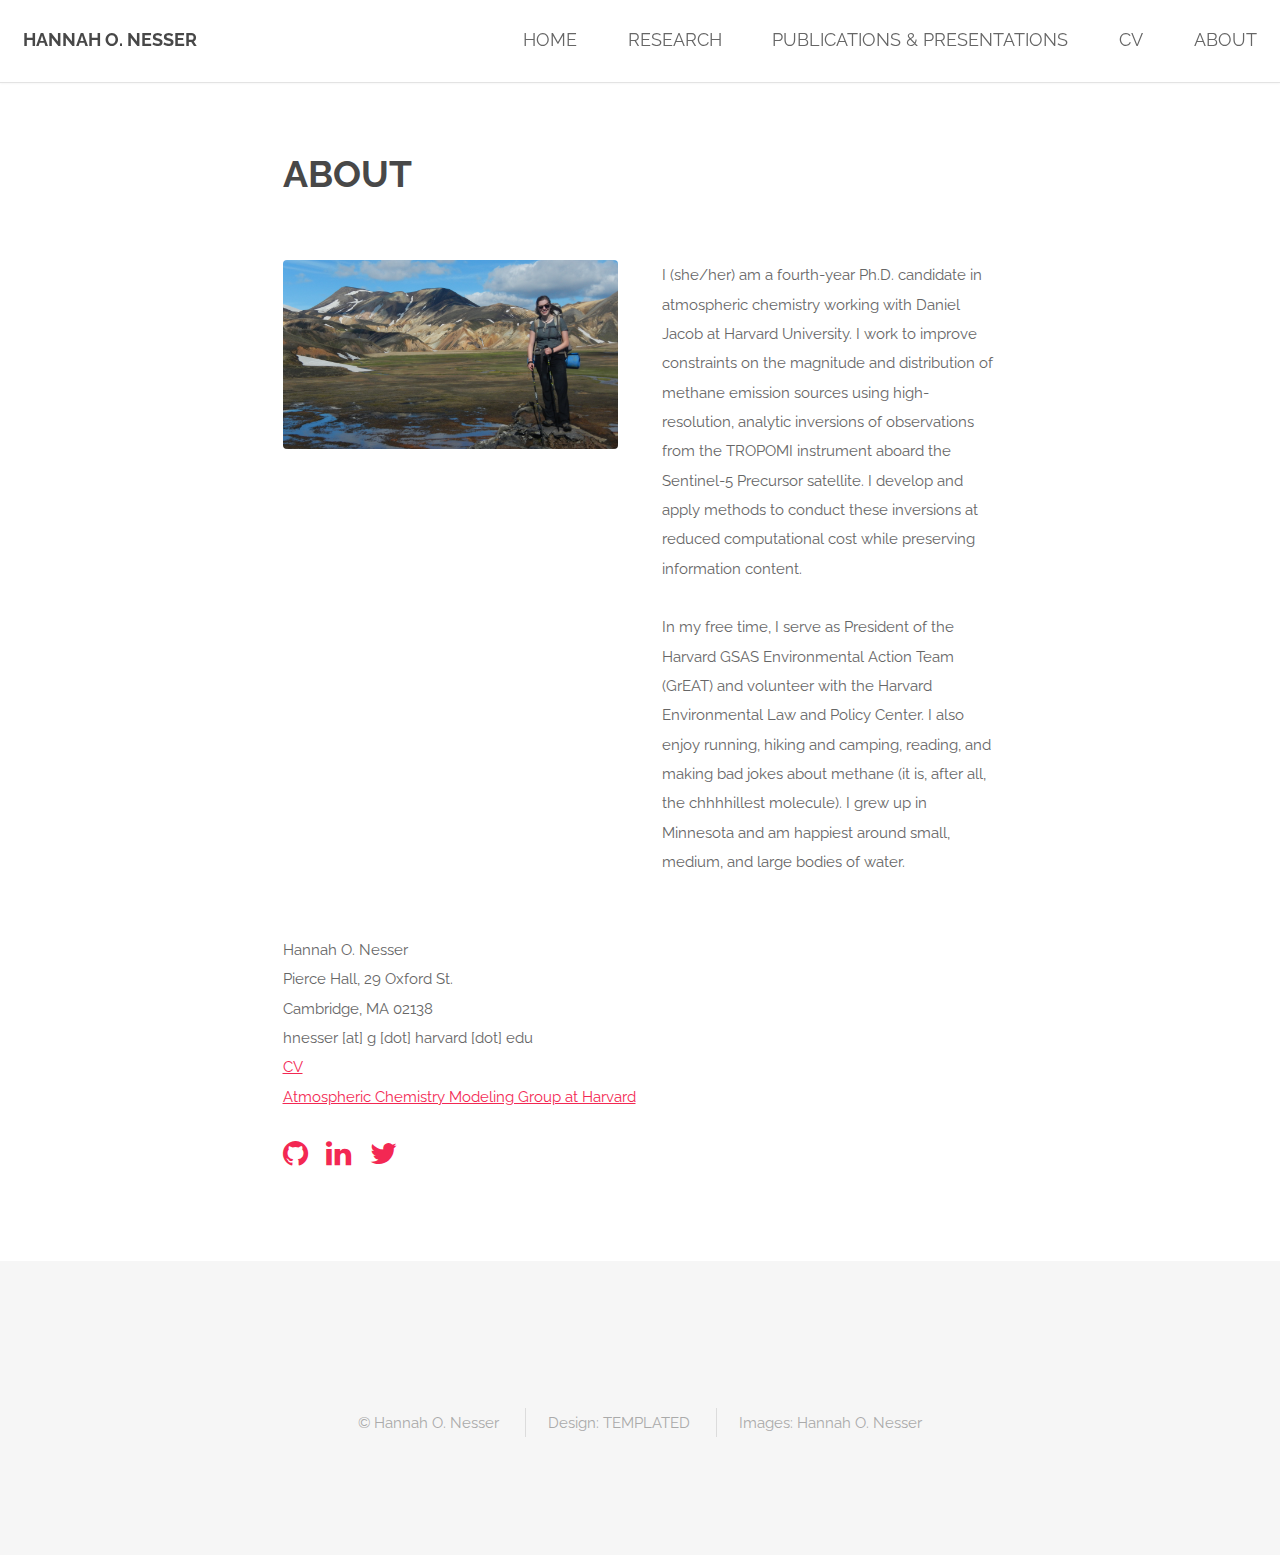
==== about.html @ 0dd9bc5f "Add pronouns" ====
<!DOCTYPE HTML>
<!--
  Spatial by TEMPLATED
  templated.co @templatedco
  Released for free under the Creative Commons Attribution 3.0 license (templated.co/license)
-->
<html>
  <head>
    <title>About</title>
    <meta charset="utf-8" />
    <meta name="viewport" content="width=device-width, initial-scale=1" />
    <link rel="stylesheet" href="assets/css/main.css" />
  </head>
  <body>

    <!-- Header -->
      <header id="header">
        <h1><strong><a href="index.html">Hannah O. Nesser</a></strong></h1>
        <nav id="nav">
          <ul>
            <li><a href="index.html">Home</a></li>
            <li><a href="research.html">Research</a></li>
            <li><a href="publications.html">Publications & Presentations</a></li>
            <li><a href="cv.html">CV</a></li>
            <li><a href="about.html">About</a></li>
          </ul>
        </nav>
      </header>

      <a href="#menu" class="navPanelToggle"><span class="fa fa-bars"></span></a>

    <!-- Main -->
      <section id="main" class="wrapper">
        <div class="container 75%">
          <header class="major special">
            <h2>About</h2>
          </header>

          <!-- Text -->
          <section>
            <div class="container 75%">
              <div class="row 200%">
                <div class="6u 12u$(medium)">
                  <div class="image fit">
                    <img src="images/about.jpg" alt="Hiking the Landmannalaugar" />
                  </div>
                </div>
                <div class="6u$ 12u$(medium)">
                  <p>I (she/her) am a fourth-year Ph.D. candidate in atmospheric chemistry working with Daniel Jacob at Harvard University. I work to improve constraints on the magnitude and distribution of methane emission sources using high-resolution, analytic inversions of observations from the TROPOMI instrument aboard the Sentinel-5 Precursor satellite. I develop and apply methods to conduct these inversions at reduced computational cost while preserving information content.</p>
                  <p>In my free time, I serve as President of the Harvard GSAS Environmental Action Team (GrEAT) and volunteer with the Harvard Environmental Law and Policy Center. I also enjoy running, hiking and camping, reading, and making bad jokes about methane (it is, after all, the chhhhillest molecule). I grew up in Minnesota and am happiest around small, medium, and large bodies of water.</p>
                </div>
              </div>
            </div>
          </section>

          <div class="container">
                <br>Hannah O. Nesser
                <br>Pierce Hall, 29 Oxford St.
                <br>Cambridge, MA 02138
                <br>hnesser [at] g [dot] harvard [dot] edu
                <br><a href="other/CV_April_2021.pdf">CV</a>
                <br><a href="http://acmg.seas.harvard.edu/">Atmospheric Chemistry Modeling Group at Harvard</a>
                <br><br>
                <ul class="icons">
                  <li><a href="https://github.com/hannahnesser" class="icon fa-github"></a></li>
                  <li><a href="https://www.linkedin.com/in/hannah-nesser-0a06a583/" class="icon fa-linkedin"></a></li>
                  <li><a href="https://twitter.com/hannahnesser" class="icon fa-twitter"></a></li>
                </ul>
          </div>
        </div>
      </section>

    <!-- Footer -->
      <footer id="footer">
        <div class="container">
<!--          <ul class="icons">
            <li><a href="#" class="icon fa-facebook"></a></li>
            <li><a href="#" class="icon fa-twitter"></a></li>
            <li><a href="#" class="icon fa-instagram"></a></li>
          </ul> -->
          <ul class="copyright">
            <li>&copy; Hannah O. Nesser</li>
            <li>Design: <a href="http://templated.co">TEMPLATED</a></li>
            <li>Images: Hannah O. Nesser</li>
          </ul>
        </div>
      </footer>

    <!-- Scripts -->
      <script src="assets/js/jquery.min.js"></script>
      <script src="assets/js/skel.min.js"></script>
      <script src="assets/js/util.js"></script>
      <script src="assets/js/main.js"></script>

  </body>
</html>
---- assets/css/main.css ----
@import url(font-awesome.min.css);
@import url(https://fonts.googleapis.com/css?family=Raleway:400,700);

/*
	Spatial by TEMPLATED
	templated.co @templatedco
	Released for free under the Creative Commons Attribution 3.0 license (templated.co/license)
*/

/* Reset */

	html, body, div, span, applet, object, iframe, h1, h2, h3, h4, h5, h6, p, blockquote, pre, a, abbr, acronym, address, big, cite, code, del, dfn, em, img, ins, kbd, q, s, samp, small, strike, strong, sub, sup, tt, var, b, u, i, center, dl, dt, dd, ol, ul, li, fieldset, form, label, legend, table, caption, tbody, tfoot, thead, tr, th, td, article, aside, canvas, details, embed, figure, figcaption, footer, header, hgroup, menu, nav, output, ruby, section, summary, time, mark, audio, video {
		margin: 0;
		padding: 0;
		border: 0;
		font-size: 100%;
		font: inherit;
		vertical-align: baseline;
	}

	article, aside, details, figcaption, figure, footer, header, hgroup, menu, nav, section {
		display: block;
	}

	body {
		line-height: 1;
	}

	ol, ul {
		list-style: none;
	}

	blockquote, q {
		quotes: none;
	}

	blockquote:before, blockquote:after, q:before, q:after {
		content: '';
		content: none;
	}

	table {
		border-collapse: collapse;
		border-spacing: 0;
	}

	body {
		-webkit-text-size-adjust: none;
	}

/* Box Model */

	*, *:before, *:after {
		-moz-box-sizing: border-box;
		-webkit-box-sizing: border-box;
		box-sizing: border-box;
	}

/* Containers */

	.container {
		margin-left: auto;
		margin-right: auto;
	}

	.container.\31 25\25 {
		width: 100%;
		max-width: 100em;
		min-width: 80em;
	}

	.container.\37 5\25 {
		width: 60em;
	}

	.container.\35 0\25 {
		width: 40em;
	}

	.container.\32 5\25 {
		width: 20em;
	}

	.container {
		width: 80em;
	}

	@media screen and (max-width: 1680px) {

		.container.\31 25\25 {
			width: 100%;
			max-width: 100em;
			min-width: 80em;
		}

		.container.\37 5\25 {
			width: 60em;
		}

		.container.\35 0\25 {
			width: 40em;
		}

		.container.\32 5\25 {
			width: 20em;
		}

		.container {
			width: 80em;
		}

	}

	@media screen and (max-width: 1280px) {

		.container.\31 25\25 {
			width: 100%;
			max-width: 81.25em;
			min-width: 65em;
		}

		.container.\37 5\25 {
			width: 48.75em;
		}

		.container.\35 0\25 {
			width: 32.5em;
		}

		.container.\32 5\25 {
			width: 16.25em;
		}

		.container {
			width: 65em;
		}

	}

	@media screen and (max-width: 980px) {

		.container.\31 25\25 {
			width: 100%;
			max-width: 112.5%;
			min-width: 90%;
		}

		.container.\37 5\25 {
			width: 67.5%;
		}

		.container.\35 0\25 {
			width: 45%;
		}

		.container.\32 5\25 {
			width: 22.5%;
		}

		.container {
			width: 90%;
		}

	}

	@media screen and (max-width: 736px) {

		.container.\31 25\25 {
			width: 100%;
			max-width: 112.5%;
			min-width: 90%;
		}

		.container.\37 5\25 {
			width: 67.5%;
		}

		.container.\35 0\25 {
			width: 45%;
		}

		.container.\32 5\25 {
			width: 22.5%;
		}

		.container {
			width: 90% !important;
		}

	}

	@media screen and (max-width: 480px) {

		.container.\31 25\25 {
			width: 100%;
			max-width: 112.5%;
			min-width: 90%;
		}

		.container.\37 5\25 {
			width: 67.5%;
		}

		.container.\35 0\25 {
			width: 45%;
		}

		.container.\32 5\25 {
			width: 22.5%;
		}

		.container {
			width: 90% !important;
		}

	}

/* Grid */

	.row {
		border-bottom: solid 1px transparent;
		-moz-box-sizing: border-box;
		-webkit-box-sizing: border-box;
		box-sizing: border-box;
	}

	.row > * {
		float: left;
		-moz-box-sizing: border-box;
		-webkit-box-sizing: border-box;
		box-sizing: border-box;
	}

	.row:after, .row:before {
		content: '';
		display: block;
		clear: both;
		height: 0;
	}

	.row.uniform > * > :first-child {
		margin-top: 0;
	}

	.row.uniform > * > :last-child {
		margin-bottom: 0;
	}

	.row.\30 \25 > * {
		padding: 0 0 0 0em;
	}

	.row.\30 \25 {
		margin: 0 0 -1px 0em;
	}

	.row.uniform.\30 \25 > * {
		padding: 0em 0 0 0em;
	}

	.row.uniform.\30 \25 {
		margin: 0em 0 -1px 0em;
	}

	.row > * {
		padding: 0 0 0 2em;
	}

	.row {
		margin: 0 0 -1px -2em;
	}

	.row.uniform > * {
		padding: 2em 0 0 2em;
	}

	.row.uniform {
		margin: -2em 0 -1px -2em;
	}

	.row.\32 00\25 > * {
		padding: 0 0 0 4em;
	}

	.row.\32 00\25 {
		margin: 0 0 -1px -4em;
	}

	.row.uniform.\32 00\25 > * {
		padding: 4em 0 0 4em;
	}

	.row.uniform.\32 00\25 {
		margin: -4em 0 -1px -4em;
	}

	.row.\31 50\25 > * {
		padding: 0 0 0 3em;
	}

	.row.\31 50\25 {
		margin: 0 0 -1px -3em;
	}

	.row.uniform.\31 50\25 > * {
		padding: 3em 0 0 3em;
	}

	.row.uniform.\31 50\25 {
		margin: -3em 0 -1px -3em;
	}

	.row.\35 0\25 > * {
		padding: 0 0 0 1em;
	}

	.row.\35 0\25 {
		margin: 0 0 -1px -1em;
	}

	.row.uniform.\35 0\25 > * {
		padding: 1em 0 0 1em;
	}

	.row.uniform.\35 0\25 {
		margin: -1em 0 -1px -1em;
	}

	.row.\32 5\25 > * {
		padding: 0 0 0 0.5em;
	}

	.row.\32 5\25 {
		margin: 0 0 -1px -0.5em;
	}

	.row.uniform.\32 5\25 > * {
		padding: 0.5em 0 0 0.5em;
	}

	.row.uniform.\32 5\25 {
		margin: -0.5em 0 -1px -0.5em;
	}

	.\31 2u, .\31 2u\24 {
		width: 100%;
		clear: none;
		margin-left: 0;
	}

	.\31 1u, .\31 1u\24 {
		width: 91.6666666667%;
		clear: none;
		margin-left: 0;
	}

	.\31 0u, .\31 0u\24 {
		width: 83.3333333333%;
		clear: none;
		margin-left: 0;
	}

	.\39 u, .\39 u\24 {
		width: 75%;
		clear: none;
		margin-left: 0;
	}

	.\38 u, .\38 u\24 {
		width: 66.6666666667%;
		clear: none;
		margin-left: 0;
	}

	.\37 u, .\37 u\24 {
		width: 58.3333333333%;
		clear: none;
		margin-left: 0;
	}

	.\36 u, .\36 u\24 {
		width: 50%;
		clear: none;
		margin-left: 0;
	}

	.\35 u, .\35 u\24 {
		width: 41.6666666667%;
		clear: none;
		margin-left: 0;
	}

	.\34 u, .\34 u\24 {
		width: 33.3333333333%;
		clear: none;
		margin-left: 0;
	}

	.\33 u, .\33 u\24 {
		width: 25%;
		clear: none;
		margin-left: 0;
	}

	.\32 u, .\32 u\24 {
		width: 16.6666666667%;
		clear: none;
		margin-left: 0;
	}

	.\31 u, .\31 u\24 {
		width: 8.3333333333%;
		clear: none;
		margin-left: 0;
	}

	.\31 2u\24 + *,
	.\31 1u\24 + *,
	.\31 0u\24 + *,
	.\39 u\24 + *,
	.\38 u\24 + *,
	.\37 u\24 + *,
	.\36 u\24 + *,
	.\35 u\24 + *,
	.\34 u\24 + *,
	.\33 u\24 + *,
	.\32 u\24 + *,
	.\31 u\24 + * {
		clear: left;
	}

	.\-11u {
		margin-left: 91.66667%;
	}

	.\-10u {
		margin-left: 83.33333%;
	}

	.\-9u {
		margin-left: 75%;
	}

	.\-8u {
		margin-left: 66.66667%;
	}

	.\-7u {
		margin-left: 58.33333%;
	}

	.\-6u {
		margin-left: 50%;
	}

	.\-5u {
		margin-left: 41.66667%;
	}

	.\-4u {
		margin-left: 33.33333%;
	}

	.\-3u {
		margin-left: 25%;
	}

	.\-2u {
		margin-left: 16.66667%;
	}

	.\-1u {
		margin-left: 8.33333%;
	}

	@media screen and (max-width: 1680px) {

		.row > * {
			padding: 0 0 0 2em;
		}

		.row {
			margin: 0 0 -1px -2em;
		}

		.row.uniform > * {
			padding: 2em 0 0 2em;
		}

		.row.uniform {
			margin: -2em 0 -1px -2em;
		}

		.row.\32 00\25 > * {
			padding: 0 0 0 4em;
		}

		.row.\32 00\25 {
			margin: 0 0 -1px -4em;
		}

		.row.uniform.\32 00\25 > * {
			padding: 4em 0 0 4em;
		}

		.row.uniform.\32 00\25 {
			margin: -4em 0 -1px -4em;
		}

		.row.\31 50\25 > * {
			padding: 0 0 0 3em;
		}

		.row.\31 50\25 {
			margin: 0 0 -1px -3em;
		}

		.row.uniform.\31 50\25 > * {
			padding: 3em 0 0 3em;
		}

		.row.uniform.\31 50\25 {
			margin: -3em 0 -1px -3em;
		}

		.row.\35 0\25 > * {
			padding: 0 0 0 1em;
		}

		.row.\35 0\25 {
			margin: 0 0 -1px -1em;
		}

		.row.uniform.\35 0\25 > * {
			padding: 1em 0 0 1em;
		}

		.row.uniform.\35 0\25 {
			margin: -1em 0 -1px -1em;
		}

		.row.\32 5\25 > * {
			padding: 0 0 0 0.5em;
		}

		.row.\32 5\25 {
			margin: 0 0 -1px -0.5em;
		}

		.row.uniform.\32 5\25 > * {
			padding: 0.5em 0 0 0.5em;
		}

		.row.uniform.\32 5\25 {
			margin: -0.5em 0 -1px -0.5em;
		}

		.\31 2u\28xlarge\29, .\31 2u\24\28xlarge\29 {
			width: 100%;
			clear: none;
			margin-left: 0;
		}

		.\31 1u\28xlarge\29, .\31 1u\24\28xlarge\29 {
			width: 91.6666666667%;
			clear: none;
			margin-left: 0;
		}

		.\31 0u\28xlarge\29, .\31 0u\24\28xlarge\29 {
			width: 83.3333333333%;
			clear: none;
			margin-left: 0;
		}

		.\39 u\28xlarge\29, .\39 u\24\28xlarge\29 {
			width: 75%;
			clear: none;
			margin-left: 0;
		}

		.\38 u\28xlarge\29, .\38 u\24\28xlarge\29 {
			width: 66.6666666667%;
			clear: none;
			margin-left: 0;
		}

		.\37 u\28xlarge\29, .\37 u\24\28xlarge\29 {
			width: 58.3333333333%;
			clear: none;
			margin-left: 0;
		}

		.\36 u\28xlarge\29, .\36 u\24\28xlarge\29 {
			width: 50%;
			clear: none;
			margin-left: 0;
		}

		.\35 u\28xlarge\29, .\35 u\24\28xlarge\29 {
			width: 41.6666666667%;
			clear: none;
			margin-left: 0;
		}

		.\34 u\28xlarge\29, .\34 u\24\28xlarge\29 {
			width: 33.3333333333%;
			clear: none;
			margin-left: 0;
		}

		.\33 u\28xlarge\29, .\33 u\24\28xlarge\29 {
			width: 25%;
			clear: none;
			margin-left: 0;
		}

		.\32 u\28xlarge\29, .\32 u\24\28xlarge\29 {
			width: 16.6666666667%;
			clear: none;
			margin-left: 0;
		}

		.\31 u\28xlarge\29, .\31 u\24\28xlarge\29 {
			width: 8.3333333333%;
			clear: none;
			margin-left: 0;
		}

		.\31 2u\24\28xlarge\29 + *,
		.\31 1u\24\28xlarge\29 + *,
		.\31 0u\24\28xlarge\29 + *,
		.\39 u\24\28xlarge\29 + *,
		.\38 u\24\28xlarge\29 + *,
		.\37 u\24\28xlarge\29 + *,
		.\36 u\24\28xlarge\29 + *,
		.\35 u\24\28xlarge\29 + *,
		.\34 u\24\28xlarge\29 + *,
		.\33 u\24\28xlarge\29 + *,
		.\32 u\24\28xlarge\29 + *,
		.\31 u\24\28xlarge\29 + * {
			clear: left;
		}

		.\-11u\28xlarge\29 {
			margin-left: 91.66667%;
		}

		.\-10u\28xlarge\29 {
			margin-left: 83.33333%;
		}

		.\-9u\28xlarge\29 {
			margin-left: 75%;
		}

		.\-8u\28xlarge\29 {
			margin-left: 66.66667%;
		}

		.\-7u\28xlarge\29 {
			margin-left: 58.33333%;
		}

		.\-6u\28xlarge\29 {
			margin-left: 50%;
		}

		.\-5u\28xlarge\29 {
			margin-left: 41.66667%;
		}

		.\-4u\28xlarge\29 {
			margin-left: 33.33333%;
		}

		.\-3u\28xlarge\29 {
			margin-left: 25%;
		}

		.\-2u\28xlarge\29 {
			margin-left: 16.66667%;
		}

		.\-1u\28xlarge\29 {
			margin-left: 8.33333%;
		}

	}

	@media screen and (max-width: 1280px) {

		.row > * {
			padding: 0 0 0 1.5em;
		}

		.row {
			margin: 0 0 -1px -1.5em;
		}

		.row.uniform > * {
			padding: 1.5em 0 0 1.5em;
		}

		.row.uniform {
			margin: -1.5em 0 -1px -1.5em;
		}

		.row.\32 00\25 > * {
			padding: 0 0 0 3em;
		}

		.row.\32 00\25 {
			margin: 0 0 -1px -3em;
		}

		.row.uniform.\32 00\25 > * {
			padding: 3em 0 0 3em;
		}

		.row.uniform.\32 00\25 {
			margin: -3em 0 -1px -3em;
		}

		.row.\31 50\25 > * {
			padding: 0 0 0 2.25em;
		}

		.row.\31 50\25 {
			margin: 0 0 -1px -2.25em;
		}

		.row.uniform.\31 50\25 > * {
			padding: 2.25em 0 0 2.25em;
		}

		.row.uniform.\31 50\25 {
			margin: -2.25em 0 -1px -2.25em;
		}

		.row.\35 0\25 > * {
			padding: 0 0 0 0.75em;
		}

		.row.\35 0\25 {
			margin: 0 0 -1px -0.75em;
		}

		.row.uniform.\35 0\25 > * {
			padding: 0.75em 0 0 0.75em;
		}

		.row.uniform.\35 0\25 {
			margin: -0.75em 0 -1px -0.75em;
		}

		.row.\32 5\25 > * {
			padding: 0 0 0 0.375em;
		}

		.row.\32 5\25 {
			margin: 0 0 -1px -0.375em;
		}

		.row.uniform.\32 5\25 > * {
			padding: 0.375em 0 0 0.375em;
		}

		.row.uniform.\32 5\25 {
			margin: -0.375em 0 -1px -0.375em;
		}

		.\31 2u\28large\29, .\31 2u\24\28large\29 {
			width: 100%;
			clear: none;
			margin-left: 0;
		}

		.\31 1u\28large\29, .\31 1u\24\28large\29 {
			width: 91.6666666667%;
			clear: none;
			margin-left: 0;
		}

		.\31 0u\28large\29, .\31 0u\24\28large\29 {
			width: 83.3333333333%;
			clear: none;
			margin-left: 0;
		}

		.\39 u\28large\29, .\39 u\24\28large\29 {
			width: 75%;
			clear: none;
			margin-left: 0;
		}

		.\38 u\28large\29, .\38 u\24\28large\29 {
			width: 66.6666666667%;
			clear: none;
			margin-left: 0;
		}

		.\37 u\28large\29, .\37 u\24\28large\29 {
			width: 58.3333333333%;
			clear: none;
			margin-left: 0;
		}

		.\36 u\28large\29, .\36 u\24\28large\29 {
			width: 50%;
			clear: none;
			margin-left: 0;
		}

		.\35 u\28large\29, .\35 u\24\28large\29 {
			width: 41.6666666667%;
			clear: none;
			margin-left: 0;
		}

		.\34 u\28large\29, .\34 u\24\28large\29 {
			width: 33.3333333333%;
			clear: none;
			margin-left: 0;
		}

		.\33 u\28large\29, .\33 u\24\28large\29 {
			width: 25%;
			clear: none;
			margin-left: 0;
		}

		.\32 u\28large\29, .\32 u\24\28large\29 {
			width: 16.6666666667%;
			clear: none;
			margin-left: 0;
		}

		.\31 u\28large\29, .\31 u\24\28large\29 {
			width: 8.3333333333%;
			clear: none;
			margin-left: 0;
		}

		.\31 2u\24\28large\29 + *,
		.\31 1u\24\28large\29 + *,
		.\31 0u\24\28large\29 + *,
		.\39 u\24\28large\29 + *,
		.\38 u\24\28large\29 + *,
		.\37 u\24\28large\29 + *,
		.\36 u\24\28large\29 + *,
		.\35 u\24\28large\29 + *,
		.\34 u\24\28large\29 + *,
		.\33 u\24\28large\29 + *,
		.\32 u\24\28large\29 + *,
		.\31 u\24\28large\29 + * {
			clear: left;
		}

		.\-11u\28large\29 {
			margin-left: 91.66667%;
		}

		.\-10u\28large\29 {
			margin-left: 83.33333%;
		}

		.\-9u\28large\29 {
			margin-left: 75%;
		}

		.\-8u\28large\29 {
			margin-left: 66.66667%;
		}

		.\-7u\28large\29 {
			margin-left: 58.33333%;
		}

		.\-6u\28large\29 {
			margin-left: 50%;
		}

		.\-5u\28large\29 {
			margin-left: 41.66667%;
		}

		.\-4u\28large\29 {
			margin-left: 33.33333%;
		}

		.\-3u\28large\29 {
			margin-left: 25%;
		}

		.\-2u\28large\29 {
			margin-left: 16.66667%;
		}

		.\-1u\28large\29 {
			margin-left: 8.33333%;
		}

	}

	@media screen and (max-width: 980px) {

		.row > * {
			padding: 0 0 0 1.5em;
		}

		.row {
			margin: 0 0 -1px -1.5em;
		}

		.row.uniform > * {
			padding: 1.5em 0 0 1.5em;
		}

		.row.uniform {
			margin: -1.5em 0 -1px -1.5em;
		}

		.row.\32 00\25 > * {
			padding: 0 0 0 3em;
		}

		.row.\32 00\25 {
			margin: 0 0 -1px -3em;
		}

		.row.uniform.\32 00\25 > * {
			padding: 3em 0 0 3em;
		}

		.row.uniform.\32 00\25 {
			margin: -3em 0 -1px -3em;
		}

		.row.\31 50\25 > * {
			padding: 0 0 0 2.25em;
		}

		.row.\31 50\25 {
			margin: 0 0 -1px -2.25em;
		}

		.row.uniform.\31 50\25 > * {
			padding: 2.25em 0 0 2.25em;
		}

		.row.uniform.\31 50\25 {
			margin: -2.25em 0 -1px -2.25em;
		}

		.row.\35 0\25 > * {
			padding: 0 0 0 0.75em;
		}

		.row.\35 0\25 {
			margin: 0 0 -1px -0.75em;
		}

		.row.uniform.\35 0\25 > * {
			padding: 0.75em 0 0 0.75em;
		}

		.row.uniform.\35 0\25 {
			margin: -0.75em 0 -1px -0.75em;
		}

		.row.\32 5\25 > * {
			padding: 0 0 0 0.375em;
		}

		.row.\32 5\25 {
			margin: 0 0 -1px -0.375em;
		}

		.row.uniform.\32 5\25 > * {
			padding: 0.375em 0 0 0.375em;
		}

		.row.uniform.\32 5\25 {
			margin: -0.375em 0 -1px -0.375em;
		}

		.\31 2u\28medium\29, .\31 2u\24\28medium\29 {
			width: 100%;
			clear: none;
			margin-left: 0;
		}

		.\31 1u\28medium\29, .\31 1u\24\28medium\29 {
			width: 91.6666666667%;
			clear: none;
			margin-left: 0;
		}

		.\31 0u\28medium\29, .\31 0u\24\28medium\29 {
			width: 83.3333333333%;
			clear: none;
			margin-left: 0;
		}

		.\39 u\28medium\29, .\39 u\24\28medium\29 {
			width: 75%;
			clear: none;
			margin-left: 0;
		}

		.\38 u\28medium\29, .\38 u\24\28medium\29 {
			width: 66.6666666667%;
			clear: none;
			margin-left: 0;
		}

		.\37 u\28medium\29, .\37 u\24\28medium\29 {
			width: 58.3333333333%;
			clear: none;
			margin-left: 0;
		}

		.\36 u\28medium\29, .\36 u\24\28medium\29 {
			width: 50%;
			clear: none;
			margin-left: 0;
		}

		.\35 u\28medium\29, .\35 u\24\28medium\29 {
			width: 41.6666666667%;
			clear: none;
			margin-left: 0;
		}

		.\34 u\28medium\29, .\34 u\24\28medium\29 {
			width: 33.3333333333%;
			clear: none;
			margin-left: 0;
		}

		.\33 u\28medium\29, .\33 u\24\28medium\29 {
			width: 25%;
			clear: none;
			margin-left: 0;
		}

		.\32 u\28medium\29, .\32 u\24\28medium\29 {
			width: 16.6666666667%;
			clear: none;
			margin-left: 0;
		}

		.\31 u\28medium\29, .\31 u\24\28medium\29 {
			width: 8.3333333333%;
			clear: none;
			margin-left: 0;
		}

		.\31 2u\24\28medium\29 + *,
		.\31 1u\24\28medium\29 + *,
		.\31 0u\24\28medium\29 + *,
		.\39 u\24\28medium\29 + *,
		.\38 u\24\28medium\29 + *,
		.\37 u\24\28medium\29 + *,
		.\36 u\24\28medium\29 + *,
		.\35 u\24\28medium\29 + *,
		.\34 u\24\28medium\29 + *,
		.\33 u\24\28medium\29 + *,
		.\32 u\24\28medium\29 + *,
		.\31 u\24\28medium\29 + * {
			clear: left;
		}

		.\-11u\28medium\29 {
			margin-left: 91.66667%;
		}

		.\-10u\28medium\29 {
			margin-left: 83.33333%;
		}

		.\-9u\28medium\29 {
			margin-left: 75%;
		}

		.\-8u\28medium\29 {
			margin-left: 66.66667%;
		}

		.\-7u\28medium\29 {
			margin-left: 58.33333%;
		}

		.\-6u\28medium\29 {
			margin-left: 50%;
		}

		.\-5u\28medium\29 {
			margin-left: 41.66667%;
		}

		.\-4u\28medium\29 {
			margin-left: 33.33333%;
		}

		.\-3u\28medium\29 {
			margin-left: 25%;
		}

		.\-2u\28medium\29 {
			margin-left: 16.66667%;
		}

		.\-1u\28medium\29 {
			margin-left: 8.33333%;
		}

	}

	@media screen and (max-width: 736px) {

		.row > * {
			padding: 0 0 0 1.25em;
		}

		.row {
			margin: 0 0 -1px -1.25em;
		}

		.row.uniform > * {
			padding: 1.25em 0 0 1.25em;
		}

		.row.uniform {
			margin: -1.25em 0 -1px -1.25em;
		}

		.row.\32 00\25 > * {
			padding: 0 0 0 2.5em;
		}

		.row.\32 00\25 {
			margin: 0 0 -1px -2.5em;
		}

		.row.uniform.\32 00\25 > * {
			padding: 2.5em 0 0 2.5em;
		}

		.row.uniform.\32 00\25 {
			margin: -2.5em 0 -1px -2.5em;
		}

		.row.\31 50\25 > * {
			padding: 0 0 0 1.875em;
		}

		.row.\31 50\25 {
			margin: 0 0 -1px -1.875em;
		}

		.row.uniform.\31 50\25 > * {
			padding: 1.875em 0 0 1.875em;
		}

		.row.uniform.\31 50\25 {
			margin: -1.875em 0 -1px -1.875em;
		}

		.row.\35 0\25 > * {
			padding: 0 0 0 0.625em;
		}

		.row.\35 0\25 {
			margin: 0 0 -1px -0.625em;
		}

		.row.uniform.\35 0\25 > * {
			padding: 0.625em 0 0 0.625em;
		}

		.row.uniform.\35 0\25 {
			margin: -0.625em 0 -1px -0.625em;
		}

		.row.\32 5\25 > * {
			padding: 0 0 0 0.3125em;
		}

		.row.\32 5\25 {
			margin: 0 0 -1px -0.3125em;
		}

		.row.uniform.\32 5\25 > * {
			padding: 0.3125em 0 0 0.3125em;
		}

		.row.uniform.\32 5\25 {
			margin: -0.3125em 0 -1px -0.3125em;
		}

		.\31 2u\28small\29, .\31 2u\24\28small\29 {
			width: 100%;
			clear: none;
			margin-left: 0;
		}

		.\31 1u\28small\29, .\31 1u\24\28small\29 {
			width: 91.6666666667%;
			clear: none;
			margin-left: 0;
		}

		.\31 0u\28small\29, .\31 0u\24\28small\29 {
			width: 83.3333333333%;
			clear: none;
			margin-left: 0;
		}

		.\39 u\28small\29, .\39 u\24\28small\29 {
			width: 75%;
			clear: none;
			margin-left: 0;
		}

		.\38 u\28small\29, .\38 u\24\28small\29 {
			width: 66.6666666667%;
			clear: none;
			margin-left: 0;
		}

		.\37 u\28small\29, .\37 u\24\28small\29 {
			width: 58.3333333333%;
			clear: none;
			margin-left: 0;
		}

		.\36 u\28small\29, .\36 u\24\28small\29 {
			width: 50%;
			clear: none;
			margin-left: 0;
		}

		.\35 u\28small\29, .\35 u\24\28small\29 {
			width: 41.6666666667%;
			clear: none;
			margin-left: 0;
		}

		.\34 u\28small\29, .\34 u\24\28small\29 {
			width: 33.3333333333%;
			clear: none;
			margin-left: 0;
		}

		.\33 u\28small\29, .\33 u\24\28small\29 {
			width: 25%;
			clear: none;
			margin-left: 0;
		}

		.\32 u\28small\29, .\32 u\24\28small\29 {
			width: 16.6666666667%;
			clear: none;
			margin-left: 0;
		}

		.\31 u\28small\29, .\31 u\24\28small\29 {
			width: 8.3333333333%;
			clear: none;
			margin-left: 0;
		}

		.\31 2u\24\28small\29 + *,
		.\31 1u\24\28small\29 + *,
		.\31 0u\24\28small\29 + *,
		.\39 u\24\28small\29 + *,
		.\38 u\24\28small\29 + *,
		.\37 u\24\28small\29 + *,
		.\36 u\24\28small\29 + *,
		.\35 u\24\28small\29 + *,
		.\34 u\24\28small\29 + *,
		.\33 u\24\28small\29 + *,
		.\32 u\24\28small\29 + *,
		.\31 u\24\28small\29 + * {
			clear: left;
		}

		.\-11u\28small\29 {
			margin-left: 91.66667%;
		}

		.\-10u\28small\29 {
			margin-left: 83.33333%;
		}

		.\-9u\28small\29 {
			margin-left: 75%;
		}

		.\-8u\28small\29 {
			margin-left: 66.66667%;
		}

		.\-7u\28small\29 {
			margin-left: 58.33333%;
		}

		.\-6u\28small\29 {
			margin-left: 50%;
		}

		.\-5u\28small\29 {
			margin-left: 41.66667%;
		}

		.\-4u\28small\29 {
			margin-left: 33.33333%;
		}

		.\-3u\28small\29 {
			margin-left: 25%;
		}

		.\-2u\28small\29 {
			margin-left: 16.66667%;
		}

		.\-1u\28small\29 {
			margin-left: 8.33333%;
		}

	}

	@media screen and (max-width: 480px) {

		.row > * {
			padding: 0 0 0 1.25em;
		}

		.row {
			margin: 0 0 -1px -1.25em;
		}

		.row.uniform > * {
			padding: 1.25em 0 0 1.25em;
		}

		.row.uniform {
			margin: -1.25em 0 -1px -1.25em;
		}

		.row.\32 00\25 > * {
			padding: 0 0 0 2.5em;
		}

		.row.\32 00\25 {
			margin: 0 0 -1px -2.5em;
		}

		.row.uniform.\32 00\25 > * {
			padding: 2.5em 0 0 2.5em;
		}

		.row.uniform.\32 00\25 {
			margin: -2.5em 0 -1px -2.5em;
		}

		.row.\31 50\25 > * {
			padding: 0 0 0 1.875em;
		}

		.row.\31 50\25 {
			margin: 0 0 -1px -1.875em;
		}

		.row.uniform.\31 50\25 > * {
			padding: 1.875em 0 0 1.875em;
		}

		.row.uniform.\31 50\25 {
			margin: -1.875em 0 -1px -1.875em;
		}

		.row.\35 0\25 > * {
			padding: 0 0 0 0.625em;
		}

		.row.\35 0\25 {
			margin: 0 0 -1px -0.625em;
		}

		.row.uniform.\35 0\25 > * {
			padding: 0.625em 0 0 0.625em;
		}

		.row.uniform.\35 0\25 {
			margin: -0.625em 0 -1px -0.625em;
		}

		.row.\32 5\25 > * {
			padding: 0 0 0 0.3125em;
		}

		.row.\32 5\25 {
			margin: 0 0 -1px -0.3125em;
		}

		.row.uniform.\32 5\25 > * {
			padding: 0.3125em 0 0 0.3125em;
		}

		.row.uniform.\32 5\25 {
			margin: -0.3125em 0 -1px -0.3125em;
		}

		.\31 2u\28xsmall\29, .\31 2u\24\28xsmall\29 {
			width: 100%;
			clear: none;
			margin-left: 0;
		}

		.\31 1u\28xsmall\29, .\31 1u\24\28xsmall\29 {
			width: 91.6666666667%;
			clear: none;
			margin-left: 0;
		}

		.\31 0u\28xsmall\29, .\31 0u\24\28xsmall\29 {
			width: 83.3333333333%;
			clear: none;
			margin-left: 0;
		}

		.\39 u\28xsmall\29, .\39 u\24\28xsmall\29 {
			width: 75%;
			clear: none;
			margin-left: 0;
		}

		.\38 u\28xsmall\29, .\38 u\24\28xsmall\29 {
			width: 66.6666666667%;
			clear: none;
			margin-left: 0;
		}

		.\37 u\28xsmall\29, .\37 u\24\28xsmall\29 {
			width: 58.3333333333%;
			clear: none;
			margin-left: 0;
		}

		.\36 u\28xsmall\29, .\36 u\24\28xsmall\29 {
			width: 50%;
			clear: none;
			margin-left: 0;
		}

		.\35 u\28xsmall\29, .\35 u\24\28xsmall\29 {
			width: 41.6666666667%;
			clear: none;
			margin-left: 0;
		}

		.\34 u\28xsmall\29, .\34 u\24\28xsmall\29 {
			width: 33.3333333333%;
			clear: none;
			margin-left: 0;
		}

		.\33 u\28xsmall\29, .\33 u\24\28xsmall\29 {
			width: 25%;
			clear: none;
			margin-left: 0;
		}

		.\32 u\28xsmall\29, .\32 u\24\28xsmall\29 {
			width: 16.6666666667%;
			clear: none;
			margin-left: 0;
		}

		.\31 u\28xsmall\29, .\31 u\24\28xsmall\29 {
			width: 8.3333333333%;
			clear: none;
			margin-left: 0;
		}

		.\31 2u\24\28xsmall\29 + *,
		.\31 1u\24\28xsmall\29 + *,
		.\31 0u\24\28xsmall\29 + *,
		.\39 u\24\28xsmall\29 + *,
		.\38 u\24\28xsmall\29 + *,
		.\37 u\24\28xsmall\29 + *,
		.\36 u\24\28xsmall\29 + *,
		.\35 u\24\28xsmall\29 + *,
		.\34 u\24\28xsmall\29 + *,
		.\33 u\24\28xsmall\29 + *,
		.\32 u\24\28xsmall\29 + *,
		.\31 u\24\28xsmall\29 + * {
			clear: left;
		}

		.\-11u\28xsmall\29 {
			margin-left: 91.66667%;
		}

		.\-10u\28xsmall\29 {
			margin-left: 83.33333%;
		}

		.\-9u\28xsmall\29 {
			margin-left: 75%;
		}

		.\-8u\28xsmall\29 {
			margin-left: 66.66667%;
		}

		.\-7u\28xsmall\29 {
			margin-left: 58.33333%;
		}

		.\-6u\28xsmall\29 {
			margin-left: 50%;
		}

		.\-5u\28xsmall\29 {
			margin-left: 41.66667%;
		}

		.\-4u\28xsmall\29 {
			margin-left: 33.33333%;
		}

		.\-3u\28xsmall\29 {
			margin-left: 25%;
		}

		.\-2u\28xsmall\29 {
			margin-left: 16.66667%;
		}

		.\-1u\28xsmall\29 {
			margin-left: 8.33333%;
		}

	}

/* Basic */

	@-ms-viewport {
		width: device-width;
	}

	body {
		-ms-overflow-style: scrollbar;
	}

	@media screen and (max-width: 480px) {

		html, body {
			min-width: 320px;
		}

	}

	body {
		background: #fff;
		padding-top: 6em;
	}

		body.landing {
			padding-top: 0 !important;
		}

		@media screen and (max-width: 980px) {

			body {
				padding-top: 2em;
			}

		}

		body.is-loading *, body.is-loading *:before, body.is-loading *:after {
			-moz-animation: none !important;
			-webkit-animation: none !important;
			-ms-animation: none !important;
			animation: none !important;
			-moz-transition: none !important;
			-webkit-transition: none !important;
			-ms-transition: none !important;
			transition: none !important;
		}

/* Type */

	body {
		background-color: #fff;
		color: #666;
	}

	body, input, select, textarea {
		font-family: "Raleway", Arial, Helvetica, sans-serif;
		font-size: 13pt;
		font-weight: 400;
		line-height: 2em;
	}

		@media screen and (max-width: 1680px) {

			body, input, select, textarea {
				font-size: 11pt;
			}

		}

		@media screen and (max-width: 1280px) {

			body, input, select, textarea {
				font-size: 11pt;
			}

		}

		@media screen and (max-width: 980px) {

			body, input, select, textarea {
				font-size: 12pt;
			}

		}

		@media screen and (max-width: 736px) {

			body, input, select, textarea {
				font-size: 12pt;
			}

		}

		@media screen and (max-width: 480px) {

			body, input, select, textarea {
				font-size: 12pt;
			}

		}

	a {
		text-decoration: underline;
		color: #f32853;
	}

		a:hover {
			text-decoration: none;
		}

	strong, b {
		color: #484848;
		font-weight: 700;
	}

	em, i {
		font-style: italic;
	}

	p {
		margin: 0 0 2em 0;
	}

	h1, h2, h3, h4, h5, h6 {
		color: #484848;
		font-weight: 700;
		line-height: 1em;
		margin: 0 0 1em 0;
		text-transform: uppercase;
	}

		h1 a, h2 a, h3 a, h4 a, h5 a, h6 a {
			color: inherit;
			text-decoration: none;
		}

	h2 {
		font-size: 1.75em;
		line-height: 1.5em;
	}

	h3 {
		font-size: 1.35em;
		line-height: 1.5em;
	}

	h4 {
		font-size: 1.1em;
		line-height: 1.5em;
	}

	h5 {
		font-size: 0.9em;
		line-height: 1.5em;
	}

	h6 {
		font-size: 0.7em;
		line-height: 1.5em;
	}

	sub {
		font-size: 0.8em;
		position: relative;
		top: 0.5em;
	}

	sup {
		font-size: 0.8em;
		position: relative;
		top: -0.5em;
	}

	blockquote {
		border-left: solid 4px;
		font-style: italic;
		margin: 0 0 2em 0;
		padding: 0.5em 0 0.5em 2em;
	}

	code {
		background: rgba(144, 144, 144, 0.075);
		border-radius: 4px;
		border: solid 1px;
		font-family: "Courier New", monospace;
		font-size: 0.9em;
		margin: 0 0.25em;
		padding: 0.25em 0.65em;
	}

	pre {
		-webkit-overflow-scrolling: touch;
		font-family: "Courier New", monospace;
		font-size: 0.9em;
		margin: 0 0 2em 0;
	}

		pre code {
			display: block;
			line-height: 1.75;
			padding: 1em 1.5em;
			overflow-x: auto;
		}

	hr {
		border: 0;
		border-bottom: solid 1px rgba(144, 144, 144, 0.25);
		margin: 2em 0;
	}

		hr.major {
			margin: 3em 0;
		}

	.align-left {
		text-align: left;
	}

	.align-center {
		text-align: center;
	}

	.align-right {
		text-align: right;
	}

/* Box */

	.box {
		border-radius: 4px;
		border: solid 1px rgba(144, 144, 144, 0.25);
		margin-bottom: 2em;
		padding: 1.5em;
	}

		.box > :last-child,
		.box > :last-child > :last-child,
		.box > :last-child > :last-child > :last-child {
			margin-bottom: 0;
		}

		.box.alt {
			border: 0;
			border-radius: 0;
			padding: 0;
		}

/* Button */

	input[type="submit"],
	input[type="reset"],
	input[type="button"],
	button,
	.button {
		-moz-appearance: none;
		-webkit-appearance: none;
		-ms-appearance: none;
		appearance: none;
		-moz-transition: background-color 0.2s ease-in-out, color 0.2s ease-in-out;
		-webkit-transition: background-color 0.2s ease-in-out, color 0.2s ease-in-out;
		-ms-transition: background-color 0.2s ease-in-out, color 0.2s ease-in-out;
		transition: background-color 0.2s ease-in-out, color 0.2s ease-in-out;
		background-color: #323037;
		border-radius: 4px;
		color: #ffffff !important;
		border: 0;
		cursor: pointer;
		display: inline-block;
		font-weight: 700;
		height: 3.15em;
		line-height: 3.25em;
		padding: 0 2.2em;
		text-align: center;
		text-decoration: none;
		text-transform: uppercase;
		white-space: nowrap;
	}

		input[type="submit"]:hover,
		input[type="reset"]:hover,
		input[type="button"]:hover,
		button:hover,
		.button:hover {
			background-color: #3e3c45;
		}

		input[type="submit"]:active,
		input[type="reset"]:active,
		input[type="button"]:active,
		button:active,
		.button:active {
			background-color: #262429;
		}

		input[type="submit"].icon,
		input[type="reset"].icon,
		input[type="button"].icon,
		button.icon,
		.button.icon {
			padding-left: 1.35em;
		}

			input[type="submit"].icon:before,
			input[type="reset"].icon:before,
			input[type="button"].icon:before,
			button.icon:before,
			.button.icon:before {
				margin-right: 0.5em;
			}

		input[type="submit"].fit,
		input[type="reset"].fit,
		input[type="button"].fit,
		button.fit,
		.button.fit {
			display: block;
			margin: 0 0 1em 0;
			width: 100%;
		}

		input[type="submit"].small,
		input[type="reset"].small,
		input[type="button"].small,
		button.small,
		.button.small {
			font-size: 0.8em;
		}

		input[type="submit"].big,
		input[type="reset"].big,
		input[type="button"].big,
		button.big,
		.button.big {
			font-size: 1.35em;
		}

		input[type="submit"].disabled, input[type="submit"]:disabled,
		input[type="reset"].disabled,
		input[type="reset"]:disabled,
		input[type="button"].disabled,
		input[type="button"]:disabled,
		button.disabled,
		button:disabled,
		.button.disabled,
		.button:disabled {
			-moz-pointer-events: none;
			-webkit-pointer-events: none;
			-ms-pointer-events: none;
			pointer-events: none;
			background-color: #666 !important;
			box-shadow: inset 0 -0.15em 0 0 rgba(0, 0, 0, 0.15);
			color: #fff !important;
			cursor: default;
			opacity: 0.25;
		}

		input[type="submit"].alt,
		input[type="reset"].alt,
		input[type="button"].alt,
		button.alt,
		.button.alt {
			background-color: transparent;
			box-shadow: inset 0 0 0 2px rgba(144, 144, 144, 0.25);
			color: #484848 !important;
		}

			input[type="submit"].alt:hover,
			input[type="reset"].alt:hover,
			input[type="button"].alt:hover,
			button.alt:hover,
			.button.alt:hover {
				background-color: rgba(144, 144, 144, 0.075);
			}

			input[type="submit"].alt:active,
			input[type="reset"].alt:active,
			input[type="button"].alt:active,
			button.alt:active,
			.button.alt:active {
				background-color: rgba(144, 144, 144, 0.2);
			}

			input[type="submit"].alt.icon:before,
			input[type="reset"].alt.icon:before,
			input[type="button"].alt.icon:before,
			button.alt.icon:before,
			.button.alt.icon:before {
				color: #aaa;
			}

		input[type="submit"].special,
		input[type="reset"].special,
		input[type="button"].special,
		button.special,
		.button.special {
			background-color: #f32853;
			color: #ffffff !important;
		}

			input[type="submit"].special:hover,
			input[type="reset"].special:hover,
			input[type="button"].special:hover,
			button.special:hover,
			.button.special:hover {
				background-color: #f44066;
			}

			input[type="submit"].special:active,
			input[type="reset"].special:active,
			input[type="button"].special:active,
			button.special:active,
			.button.special:active {
				background-color: #f21040;
			}

		@media screen and (max-width: 480px) {

			input[type="submit"],
			input[type="reset"],
			input[type="button"],
			button,
			.button {
				padding: 0;
			}

		}

/* Feature */

	.feature-grid {
		position: relative;
	}

		.feature-grid:after {
			clear: both;
			content: '';
			display: block;
		}

		.feature-grid .feature {
			display: inline-block;
			float: left;
			margin-bottom: 3em;
			width: 50%;
		}

			.feature-grid .feature .content {
				width: 60%;
			}

			.feature-grid .feature .image {
				width: 30%;
			}

				.feature-grid .feature .image img {
					display: inline;
					max-width: 100%;
				}

			.feature-grid .feature:nth-child(odd) .content, .feature-grid .feature:nth-child(odd) .image {
				float: right;
				margin-right: 5%;
				text-align: right;
			}

			.feature-grid .feature:nth-child(even) .content, .feature-grid .feature:nth-child(even) .image {
				float: left;
				margin-left: 5%;
				text-align: left;
			}

		@media screen and (max-width: 1280px) {

			.feature-grid .feature {
				margin-bottom: 2em;
			}

		}

		@media screen and (max-width: 980px) {

			.feature-grid .feature {
				display: block;
				width: 100%;
			}

				.feature-grid .feature .content {
					width: 65%;
				}

				.feature-grid .feature .image {
					margin-left: 0 !important;
					margin-right: 0 !important;
				}

		}

		@media screen and (max-width: 736px) {

			.feature-grid .feature {
				margin-bottom: 1em;
			}

		}

		@media screen and (max-width: 480px) {

			.feature-grid .feature .content,
			.feature-grid .feature .image {
				display: block;
				margin-left: 0 !important;
				margin-right: 0 !important;
				text-align: center !important;
				width: 100%;
			}

			.feature-grid .feature .image {
				margin-bottom: 1em;
			}

		}

/* Form */

	form {
		margin: 0 0 2em 0;
	}

	label {
		color: #484848;
		display: block;
		font-size: 0.9em;
		font-weight: 700;
		margin: 0 0 1em 0;
	}

	input[type="text"],
	input[type="password"],
	input[type="email"],
	select,
	textarea {
		-moz-appearance: none;
		-webkit-appearance: none;
		-ms-appearance: none;
		appearance: none;
		background: rgba(144, 144, 144, 0.075);
		border-radius: 4px;
		border: none;
		border: solid 1px rgba(144, 144, 144, 0.25);
		color: inherit;
		display: block;
		outline: 0;
		padding: 0 1em;
		text-decoration: none;
		width: 100%;
	}

		input[type="text"]:invalid,
		input[type="password"]:invalid,
		input[type="email"]:invalid,
		select:invalid,
		textarea:invalid {
			box-shadow: none;
		}

		input[type="text"]:focus,
		input[type="password"]:focus,
		input[type="email"]:focus,
		select:focus,
		textarea:focus {
			border-color: #f32853;
			box-shadow: 0 0 0 1px #f32853;
		}

	.select-wrapper {
		text-decoration: none;
		text-decoration: none;
		display: block;
		position: relative;
	}

		.select-wrapper:before {
			-moz-osx-font-smoothing: grayscale;
			-webkit-font-smoothing: antialiased;
			font-family: FontAwesome;
			font-style: normal;
			font-weight: normal;
			text-transform: none !important;
		}

		.select-wrapper:before {
			content: '\f078';
			color: rgba(144, 144, 144, 0.25);
			display: block;
			height: 2.75em;
			line-height: 2.75em;
			pointer-events: none;
			position: absolute;
			right: 0;
			text-align: center;
			top: 0;
			width: 2.75em;
		}

		.select-wrapper select::-ms-expand {
			display: none;
		}

	input[type="text"],
	input[type="password"],
	input[type="email"],
	select {
		height: 2.75em;
	}

	textarea {
		padding: 0.75em 1em;
	}

	input[type="checkbox"],
	input[type="radio"] {
		-moz-appearance: none;
		-webkit-appearance: none;
		-ms-appearance: none;
		appearance: none;
		display: block;
		float: left;
		margin-right: -2em;
		opacity: 0;
		width: 1em;
		z-index: -1;
	}

		input[type="checkbox"] + label,
		input[type="radio"] + label {
			text-decoration: none;
			color: #666;
			cursor: pointer;
			display: inline-block;
			font-size: 1em;
			font-weight: 400;
			padding-left: 2.4em;
			padding-right: 0.75em;
			position: relative;
		}

			input[type="checkbox"] + label:before,
			input[type="radio"] + label:before {
				-moz-osx-font-smoothing: grayscale;
				-webkit-font-smoothing: antialiased;
				font-family: FontAwesome;
				font-style: normal;
				font-weight: normal;
				text-transform: none !important;
			}

			input[type="checkbox"] + label:before,
			input[type="radio"] + label:before {
				background: rgba(144, 144, 144, 0.075);
				border-radius: 4px;
				border: solid 1px rgba(144, 144, 144, 0.25);
				content: '';
				display: inline-block;
				height: 1.65em;
				left: 0;
				line-height: 1.58125em;
				position: absolute;
				text-align: center;
				top: 0;
				width: 1.65em;
			}

		input[type="checkbox"]:checked + label:before,
		input[type="radio"]:checked + label:before {
			content: '\f00c';
			background: #323037;
			border-color: #323037;
			color: #ffffff;
		}

		input[type="checkbox"]:focus + label:before,
		input[type="radio"]:focus + label:before {
			border-color: #f32853;
			box-shadow: 0 0 0 1px #f32853;
		}

	input[type="checkbox"] + label:before {
		border-radius: 4px;
	}

	input[type="radio"] + label:before {
		border-radius: 100%;
	}

	::-webkit-input-placeholder {
		opacity: 1.0;
		color: #aaa !important;
	}

	:-moz-placeholder {
		opacity: 1.0;
		color: #aaa !important;
	}

	::-moz-placeholder {
		opacity: 1.0;
		color: #aaa !important;
	}

	:-ms-input-placeholder {
		opacity: 1.0;
		color: #aaa !important;
	}

	.formerize-placeholder {
		opacity: 1.0;
		color: #aaa !important;
	}

/* Icon */

	.icon {
		text-decoration: none;
		border-bottom: none;
		position: relative;
	}

		.icon:before {
			-moz-osx-font-smoothing: grayscale;
			-webkit-font-smoothing: antialiased;
			font-family: FontAwesome;
			font-style: normal;
			font-weight: normal;
			text-transform: none !important;
		}

		.icon > .label {
			display: none;
		}

/* Video */
video {
	width: 100% !important;
	height: auto !important;
}

/* Image */

	.image {
		border-radius: 4px;
		border: 0;
		display: inline-block;
		position: relative;
	}

		.image img {
			border-radius: 4px;
			display: block;
		}

		.image.left, .image.right {
			max-width: 40%;
		}

			.image.left img, .image.right img {
				width: 100%;
			}

		.image.left {
			float: left;
			padding: 0 1.5em 1em 0;
			top: 0.25em;
		}

		.image.right {
			float: right;
			padding: 0 0 1em 1.5em;
			top: 0.25em;
		}

		.image.fit {
			display: block;
			margin: 0 0 2em 0;
			width: 100%;
		}

			.image.fit img {
				width: 100%;
			}

		.image.rounded {
			border-radius: 100%;
		}

			.image.rounded img {
				border: solid 0.5em rgba(144, 144, 144, 0.25);
				border-radius: 100%;
			}

		.image.captioned {
			border-radius: 0;
			margin-bottom: 4em;
		}

			.image.captioned img {
				border-radius: 0;
			}

			.image.captioned h3 {
				background-color: #fff;
				box-shadow: 0px 0.0375em 0.125em 0px rgba(0, 0, 0, 0.15);
				display: block;
				padding: 2em 1em;
			}

			@media screen and (max-width: 736px) {

				.image.captioned {
					margin-bottom: 2em;
				}

					.image.captioned h3 {
						padding: 1em;
					}

			}

		.image.main {
			display: block;
			margin: 0 0 3em 0;
			width: 100%;
		}

			.image.main img {
				width: 100%;
			}

/* List */

	ol {
		list-style: decimal;
		margin: 0 0 2em 0;
		padding-left: 1.25em;
	}

		ol li {
			padding-left: 0.25em;
		}

	ul {
		list-style: disc;
		margin: 0 0 2em 0;
		padding-left: 1em;
	}

		ul li {
			padding-left: 0.5em;
		}

		ul.alt {
			list-style: none;
			padding-left: 0;
		}

			ul.alt li {
				border-top: solid 1px rgba(144, 144, 144, 0.25);
				padding: 0.5em 0;
			}

				ul.alt li:first-child {
					border-top: 0;
					padding-top: 0;
				}

		ul.icons {
			cursor: default;
			list-style: none;
			padding-left: 0;
		}

			ul.icons li {
				display: inline-block;
				padding: 0 1em 0 0;
			}

				ul.icons li:last-child {
					padding-right: 0;
				}

				ul.icons li .icon:before {
					font-size: 2em;
				}

		ul.actions {
			cursor: default;
			list-style: none;
			padding-left: 0;
		}

			ul.actions li {
				display: inline-block;
				padding: 0 1em 0 0;
				vertical-align: middle;
			}

				ul.actions li:last-child {
					padding-right: 0;
				}

			ul.actions.small li {
				padding: 0 0.5em 0 0;
			}

			ul.actions.vertical li {
				display: block;
				padding: 1em 0 0 0;
			}

				ul.actions.vertical li:first-child {
					padding-top: 0;
				}

				ul.actions.vertical li > * {
					margin-bottom: 0;
				}

			ul.actions.vertical.small li {
				padding: 0.5em 0 0 0;
			}

				ul.actions.vertical.small li:first-child {
					padding-top: 0;
				}

			ul.actions.fit {
				display: table;
				margin-left: -1em;
				padding: 0;
				table-layout: fixed;
				width: calc(100% + 1em);
			}

				ul.actions.fit li {
					display: table-cell;
					padding: 0 0 0 1em;
				}

					ul.actions.fit li > * {
						margin-bottom: 0;
					}

				ul.actions.fit.small {
					margin-left: -0.5em;
					width: calc(100% + 0.5em);
				}

					ul.actions.fit.small li {
						padding: 0 0 0 0.5em;
					}

			@media screen and (max-width: 480px) {

				ul.actions {
					margin: 0 0 2em 0;
				}

					ul.actions li {
						padding: 1em 0 0 0;
						display: block;
						text-align: center;
						width: 100%;
					}

						ul.actions li:first-child {
							padding-top: 0;
						}

						ul.actions li > * {
							width: 100%;
							margin: 0 !important;
						}

							ul.actions li > *.icon:before {
								margin-left: -2em;
							}

					ul.actions.small li {
						padding: 0.5em 0 0 0;
					}

						ul.actions.small li:first-child {
							padding-top: 0;
						}

			}

	dl {
		margin: 0 0 2em 0;
	}

		dl dt {
			display: block;
			font-weight: 700;
			margin: 0 0 1em 0;
		}

		dl dd {
			margin-left: 2em;
		}

/* Section/Article */

	section.special, article.special {
		text-align: center;
	}

	header p {
		color: #aaa;
		position: relative;
		margin: 0 0 1.5em 0;
		text-transform: uppercase;
	}

	header h2 + p {
		font-size: 1.25em;
		margin-top: -1em;
		line-height: 1.5em;
	}

	header h3 + p {
		font-size: 1.1em;
		margin-top: -0.8em;
		line-height: 1.5em;
	}

	header h4 + p,
	header h5 + p,
	header h6 + p {
		font-size: 0.9em;
		margin-top: -0.6em;
		line-height: 1.5em;
	}

	header.major {
		margin: 0 0 6em 0;
	}

		header.major h2 {
			font-size: 3em;
		}

		header.major h2, header.major h3, header.major h4, header.major h5, header.major h6 {
			display: inline-block;
			margin: 0 0 0em;
		}

		header.major p {
			font-size: 1.7em;
			margin-bottom: 0;
		}

	@media screen and (max-width: 1280px) {

		header.major {
			margin-bottom: 4em;
		}

			header.major h2 {
				font-size: 2.5em;
			}

			header.major p {
				font-size: 1.3em;
			}

	}

	@media screen and (max-width: 980px) {

		header.major h2 {
			font-size: 2em;
		}

		header.major p {
			font-size: 1.1em;
		}

	}

	@media screen and (max-width: 736px) {

		header.major {
			margin-bottom: 2em;
		}

	}

	@media screen and (max-width: 480px) {

		header.major h2 {
			font-size: 1.75em;
		}

	}

/* Table */

	.table-wrapper {
		-webkit-overflow-scrolling: touch;
		overflow-x: auto;
	}

	table {
		margin: 0 0 2em 0;
		width: 100%;
	}

		table tbody tr {
			border: solid 1px rgba(144, 144, 144, 0.25);
			border-left: 0;
			border-right: 0;
		}

			table tbody tr:nth-child(2n + 1) {
				background-color: rgba(144, 144, 144, 0.075);
			}

		table td {
			padding: 0.75em 0.75em;
		}

		table th {
			color: #484848;
			font-size: 0.9em;
			font-weight: 700;
			padding: 0 0.75em 0.75em 0.75em;
			text-align: left;
		}

		table thead {
			border-bottom: solid 2px rgba(144, 144, 144, 0.25);
		}

		table tfoot {
			border-top: solid 2px rgba(144, 144, 144, 0.25);
		}

		table.alt {
			border-collapse: separate;
		}

			table.alt tbody tr td {
				border: solid 1px rgba(144, 144, 144, 0.25);
				border-left-width: 0;
				border-top-width: 0;
			}

				table.alt tbody tr td:first-child {
					border-left-width: 1px;
				}

			table.alt tbody tr:first-child td {
				border-top-width: 1px;
			}

			table.alt thead {
				border-bottom: 0;
			}

			table.alt tfoot {
				border-top: 0;
			}

/* Wrapper */

	body.is-touch .wrapper.style3 {
		background-attachment: scroll;
	}

	.wrapper {
		padding: 6em 0 4em 0;
	}

		.wrapper > .inner {
			margin: 0 auto;
			width: 60em;
		}

		.wrapper.style2 {
			background-color: #f6f6f6;
		}

		.wrapper.style3 {
			background-attachment: fixed;
			background-image: url("images/overlay.png"), url("../../images/style3.jpg");
			background-position: center center;
			background-size: cover;
		}

			.wrapper.style3 header.major {
				margin-bottom: 3em;
			}

				.wrapper.style3 header.major h2 {
					color: #ffffff;
				}

				@media screen and (max-width: 1280px) {

					.wrapper.style3 header.major {
						margin-bottom: 2em;
					}

				}

		.wrapper.style4 {
			background-color: #000000;
			/*background-image: url("images/overlay.png"), url("../../images/banner.jpg");*/
			/*background-position: center center;*/
			/*background-size: cover;*/
		}

			.wrapper.style4 header.major {
				margin-bottom: 3em;
			}

			.wrapper.style4 header.major h2 {
				color: #ffffff;
			}

			.wrapper.style4 h1 {
				color: #ffffff;
			}

			.wrapper.style4 h2 {
				color: #A3A3A3;
			}

			.wrapper.style4 h3 {
				color: #ffffff;
			}

			.wrapper.style4 p {
				color: #A3A3A3;
				font-size: 1.25em;
			}

			@media screen and (max-width: 1280px) {

				.wrapper.style4 header.major {
						margin-bottom: 2em;
					}

				}

/*		padding: 16em 0 13em 0;
		background-attachment: fixed;
		background-image: url("images/overlay.png"), url("../../images/banner.jpg");
		background-position: center top;
		background-size: cover;
		line-height: 1.75;
		text-align: center;
	}
*/

		@media screen and (max-width: 980px) {

			.wrapper {
				padding: 4em 0 2em 0;
			}

		}

		@media screen and (max-width: 736px) {

			.wrapper {
				padding: 3em 0 1em 0;
			}

		}

		@media screen and (max-width: 480px) {

			.wrapper {
				padding: 2em 0 0.1em 0;
			}

		}

/* Header */

	#header {
		background-color: #fff;
		border-bottom: solid 1px rgba(144, 144, 144, 0.25);
		box-shadow: 0px 0.0375em 0.125em 0px rgba(0, 0, 0, 0.05);
		color: #484848;
		cursor: default;
		font-size: 1.25em;
		height: 4.5em;
		left: 0;
		line-height: 4.4em;
		position: fixed;
		text-transform: uppercase;
		top: 0;
		width: 100%;
		z-index: 10000;
		z-index: 10001;
	}

		#header h1 {
			color: #484848;
			font-weight: 400;
			height: inherit;
			left: 1.25em;
			line-height: inherit;
			margin: 0;
			padding: 0;
			position: absolute;
			top: 0;
		}

		#header nav {
			height: inherit;
			line-height: inherit;
			position: absolute;
			right: 1.25em;
			top: 0;
			vertical-align: middle;
		}

			#header nav ul {
				list-style: none;
				margin: 0;
				padding-left: 0;
			}

				#header nav ul li {
					border-radius: 4px;
					display: inline-block;
					margin-left: 2.5em;
					padding-left: 0;
				}

					#header nav ul li a {
						-moz-transition: color 0.2s ease-in-out;
						-webkit-transition: color 0.2s ease-in-out;
						-ms-transition: color 0.2s ease-in-out;
						transition: color 0.2s ease-in-out;
						color: #666;
						display: inline-block;
						text-decoration: none;
					}

						#header nav ul li a:hover {
							color: #484848;
						}

					#header nav ul li:first-child {
						margin-left: 0;
					}

					#header nav ul li .button {
						border-color: rgba(144, 144, 144, 0.25);
						box-shadow: none;
						height: 3em;
						line-height: 2.9em;
						margin-bottom: 0;
						padding: 0 1.5em;
						position: relative;
						top: -0.075em;
						vertical-align: middle;
					}

		#header .container {
			position: relative;
		}

			#header .container h1 {
				left: 0;
			}

			#header .container nav {
				right: 0;
			}

		#header.alt {
			background-color: transparent;
			border: 0;
			box-shadow: none;
			height: 3.25em;
			line-height: 3.25em;
			position: absolute;
		}

			#header.alt h1 {
				color: #ffffff;
				left: 2.5em;
				top: 2em;
			}

				#header.alt h1 a {
					color: #FFF;
				}

			#header.alt nav {
				right: 2em;
				top: 2em;
			}

				#header.alt nav a {
					color: #ddd;
				}

					#header.alt nav a:active, #header.alt nav a:hover {
						color: #FFF;
					}

			#header.alt .button {
				border-color: rgba(255, 255, 255, 0.5);
				color: #ffffff !important;
			}

		#header.alt2 {
			background-color: #000000;
/*			border: 0;
			box-shadow: none;
			height: 3.25em;
			line-height: 3.25em;
			position: absolute;*/
		}

			#header.alt2 h1 {
				color: #ffffff;
/*				left: 2.5em;
				top: 2em;*/
			}

				#header.alt2 h1 a {
					color: #ffffff;
				}

				#header.alt2 nav a {
					color: #ffffff;
				}

					#header.alt2 nav a:active, #header.alt nav a:hover {
						color: #ddd;
					}

			#header.alt2 .button {
				border-color: rgba(255, 255, 255, 0.5);
				color: #000000 !important;
			}


		@media screen and (max-width: 980px) {

			#header {
				display: none;
			}

		}

.notbold {
	font-weight: normal;
}

/* Menu */

	.navPanelToggle {
		text-decoration: none;
		text-decoration: none;
		height: 100%;
		left: 0;
		position: absolute;
		top: 0;
		width: 100%;
		display: none;
	}

		.navPanelToggle:before {
			-moz-osx-font-smoothing: grayscale;
			-webkit-font-smoothing: antialiased;
			font-family: FontAwesome;
			font-style: normal;
			font-weight: normal;
			text-transform: none !important;
		}

		@media screen and (max-width: 980px) {

			.navPanelToggle {
				display: block;
			}

		}

		.navPanelToggle *:before {
			background: rgba(144, 144, 144, 0.65);
			border-radius: 4px;
			color: #fff;
			display: block;
			font-size: 16px;
			height: 2.25em;
			left: 0.5em;
			line-height: 2.25em;
			position: absolute;
			text-align: center;
			top: 0.5em;
			width: 3.5em;
		}

	#navPanel {
		-moz-transform: translateX(-20em);
		-webkit-transform: translateX(-20em);
		-ms-transform: translateX(-20em);
		transform: translateX(-20em);
		-moz-transition: -moz-transform 0.5s ease, visibility 0.5s;
		-webkit-transition: -webkit-transform 0.5s ease, visibility 0.5s;
		-ms-transition: -ms-transform 0.5s ease, visibility 0.5s;
		transition: transform 0.5s ease, visibility 0.5s;
		-webkit-overflow-scrolling: touch;
		visibility: hidden;
		overflow-y: auto;
		position: fixed;
		left: 0;
		top: 0;
		background: #222;
		color: #fff;
		height: 100%;
		max-width: 80%;
		width: 20em;
		padding: 0.5em 1.25em;
		text-transform: uppercase;
	}

		#navPanel ul {
			list-style: none;
			margin: 0;
			padding: 0;
		}

			#navPanel ul li {
				padding: 0;
			}

				#navPanel ul li:first-child a:not(.button), #navPanel ul li:first-child span:not(.button) {
					border-top: 0;
				}

				#navPanel ul li a:not(.button),
				#navPanel ul li span:not(.button) {
					border-top: solid 1px #555;
					color: #fff;
					display: block;
					padding: 0.75em 0;
					text-decoration: none;
				}

		#navPanel .button {
			width: 100%;
		}

		#navPanel .close {
			text-decoration: none;
			-moz-transition: color 0.2s ease-in-out;
			-webkit-transition: color 0.2s ease-in-out;
			-ms-transition: color 0.2s ease-in-out;
			transition: color 0.2s ease-in-out;
			-webkit-tap-highlight-color: transparent;
			border: 0;
			color: #484848;
			cursor: pointer;
			display: block;
			height: 4em;
			padding-right: 1.25em;
			position: absolute;
			right: 0;
			text-align: right;
			top: 0;
			vertical-align: middle;
			width: 5em;
		}

			#navPanel .close:before {
				-moz-osx-font-smoothing: grayscale;
				-webkit-font-smoothing: antialiased;
				font-family: FontAwesome;
				font-style: normal;
				font-weight: normal;
				text-transform: none !important;
			}

			#navPanel .close:before {
				content: '\f00d';
				width: 3em;
				height: 3em;
				line-height: 3em;
				display: block;
				position: absolute;
				right: 0;
				top: 0;
				text-align: center;
			}

			#navPanel .close:hover {
				color: inherit;
			}

			@media screen and (max-width: 736px) {

				#navPanel .close {
					height: 4em;
					line-height: 4em;
				}

			}

		#navPanel.visible {
			-moz-transform: translateX(0);
			-webkit-transform: translateX(0);
			-ms-transform: translateX(0);
			transform: translateX(0);
			box-shadow: 0 0 1.5em 0 rgba(0, 0, 0, 0.2);
			visibility: visible;
		}

/* Banner */

	body.is-touch #banner {
		background-attachment: scroll;
	}

	#banner {
		padding: 16em 0 13em 0;
		background-attachment: fixed;
		background-image: url("images/overlay.png"), url("../../images/banner.jpg");
		background-position: center top;
		background-size: cover;
		line-height: 1.75;
		text-align: center;
	}

		#banner:last-child {
			margin-bottom: 0;
		}

		#banner h2 {
			color: #ffffff;
			display: inline-block;
			font-size: 3.5em;
			line-height: 1.35;
			margin-bottom: 0.5em;
		}

		#banner p {
			color: #aaa;
			font-size: 1.5em;
			margin-bottom: 1.75em;
			text-transform: uppercase;
		}

		@media screen and (max-width: 1280px) {

			#banner {
				padding: 14em 0 11em 0;
			}

				#banner h2 {
					font-size: 2.5em;
				}

		}

		@media screen and (max-width: 980px) {

			#banner {
				padding: 9em 0 7em 0;
			}

		}

		@media screen and (max-width: 736px) {

			#banner {
				padding: 6em 2em 6em 2em;
			}

				#banner br {
					display: none;
				}

				#banner h2 {
					font-size: 2.25em;
				}

				#banner p {
					font-size: 1.25em;
				}

		}

		@media screen and (max-width: 480px) {

			#banner {
				padding: 4em 2em 4em 2em;
			}

		}

/* Main */

	#main {
		padding-top: 4em;
	}

		@media screen and (max-width: 736px) {

			#main {
				padding-top: 2em;
			}

		}

/* Footer */

	#footer {
		padding: 8em 0 6em 0;
		background: #f6f6f6;
		color: #aaa;
		text-align: center;
	}

		#footer a {
			-moz-transition: color 0.2s ease-in-out;
			-webkit-transition: color 0.2s ease-in-out;
			-ms-transition: color 0.2s ease-in-out;
			transition: color 0.2s ease-in-out;
			color: #aaa;
			text-decoration: none;
		}

			#footer a:active, #footer a:hover {
				color: #666;
			}

		#footer .icons {
			font-size: 1.5em;
		}

			#footer .icons li {
				padding-right: 2.5em;
			}

				#footer .icons li:last-child {
					padding-right: 0;
				}

		#footer .copyright {
			margin: 2em 0;
			padding: 0;
			text-align: center;
		}

			#footer .copyright li {
				border-left: solid 1px rgba(144, 144, 144, 0.25);
				display: inline-block;
				list-style: none;
				margin-left: 1.5em;
				padding-left: 1.5em;
			}

				#footer .copyright li:first-child {
					border-left: 0;
					margin-left: 0;
					padding-left: 0;
				}

		@media screen and (max-width: 980px) {

			#footer {
				padding: 6em 0 4em 0;
			}

		}

		@media screen and (max-width: 736px) {

			#footer {
				padding: 3em 0 2em 0;
			}

				#footer .icons {
					font-size: 1em;
				}

		}

		@media screen and (max-width: 480px) {

			#footer {
				padding: 3em 0 1em 0;
			}

				#footer .copyright li {
					border-left: 0;
					display: block;
					margin: 0;
					padding: 0;
				}

		}
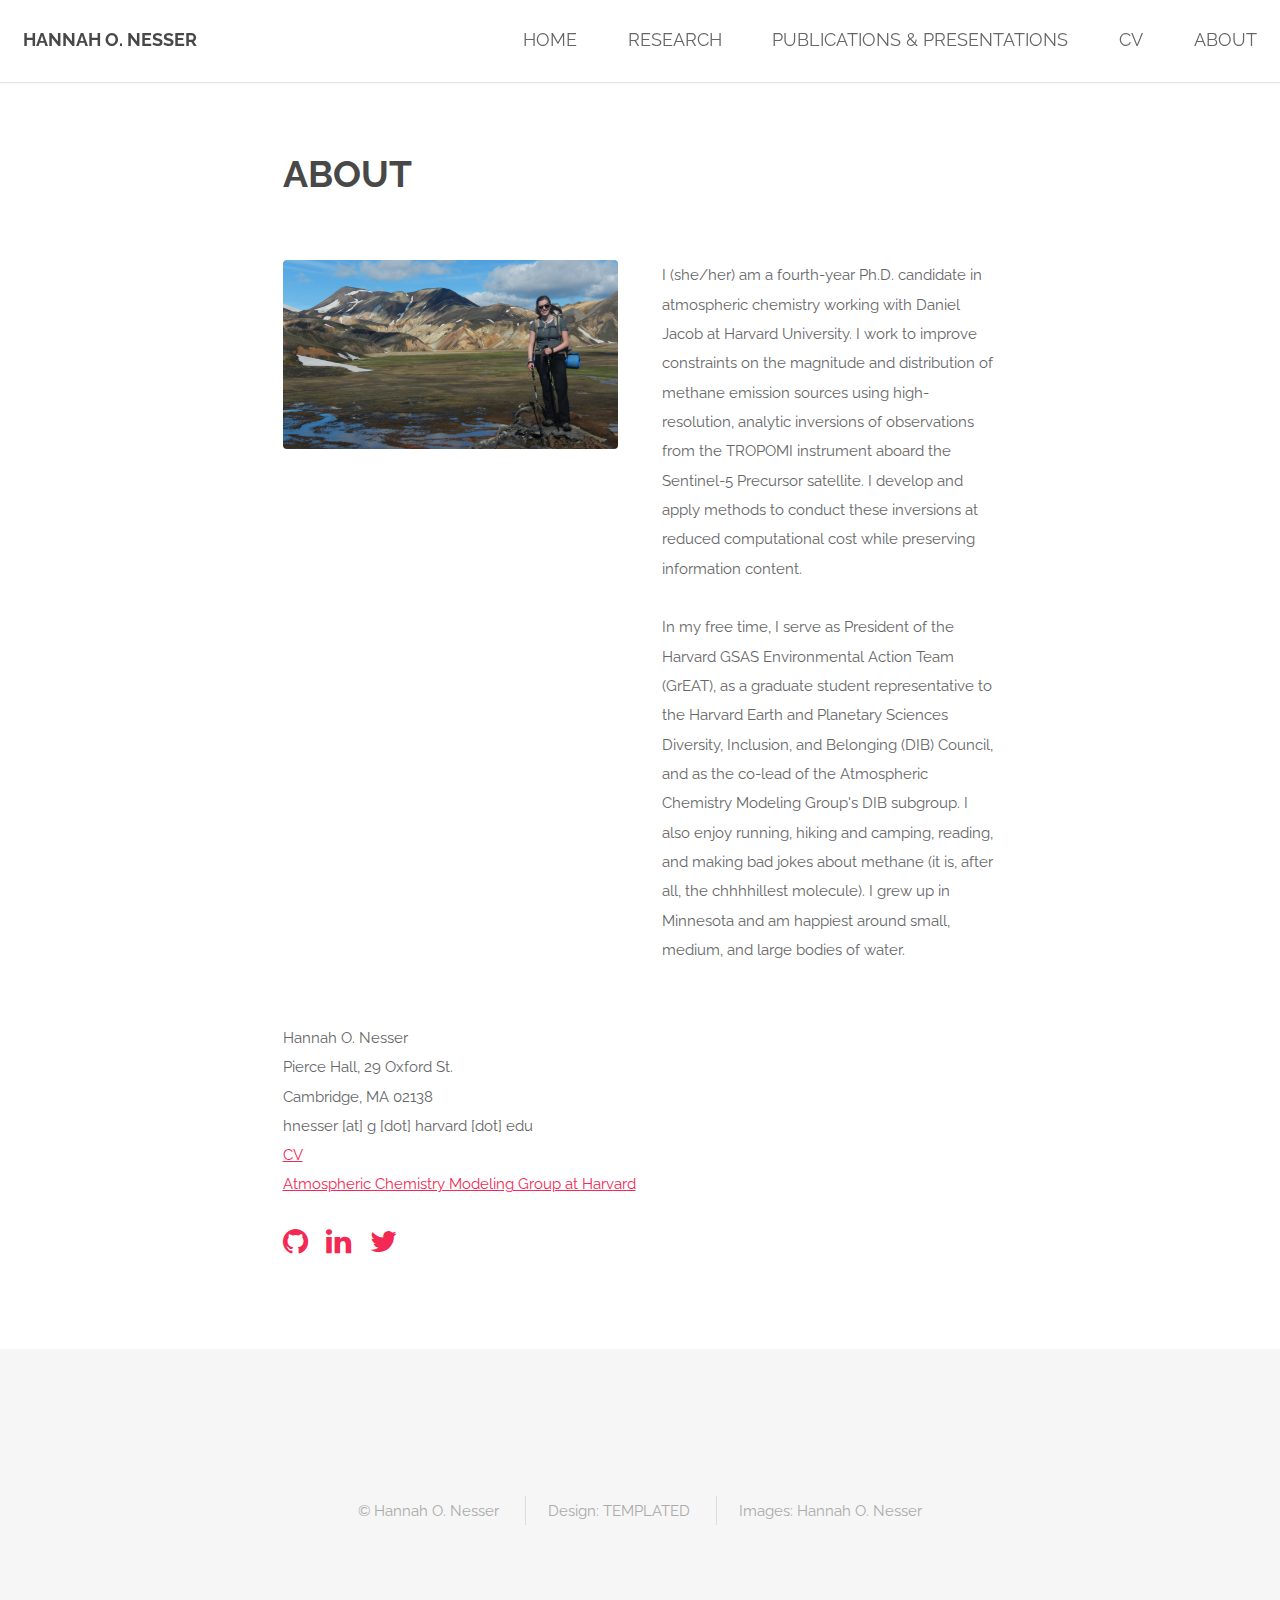
==== commit 6eacad1d: "Update" ====
--- a/about.html
+++ b/about.html
@@ -47,7 +47,7 @@
                 </div>
                 <div class="6u$ 12u$(medium)">
                   <p>I (she/her) am a fourth-year Ph.D. candidate in atmospheric chemistry working with Daniel Jacob at Harvard University. I work to improve constraints on the magnitude and distribution of methane emission sources using high-resolution, analytic inversions of observations from the TROPOMI instrument aboard the Sentinel-5 Precursor satellite. I develop and apply methods to conduct these inversions at reduced computational cost while preserving information content.</p>
-                  <p>In my free time, I serve as President of the Harvard GSAS Environmental Action Team (GrEAT) and volunteer with the Harvard Environmental Law and Policy Center. I also enjoy running, hiking and camping, reading, and making bad jokes about methane (it is, after all, the chhhhillest molecule). I grew up in Minnesota and am happiest around small, medium, and large bodies of water.</p>
+                  <p>In my free time, I serve as President of the Harvard GSAS Environmental Action Team (GrEAT), as a graduate student representative to the Harvard Earth and Planetary Sciences Diversity, Inclusion, and Belonging (DIB) Council, and as the co-lead of the Atmospheric Chemistry Modeling Group's DIB subgroup. I also enjoy running, hiking and camping, reading, and making bad jokes about methane (it is, after all, the chhhhillest molecule). I grew up in Minnesota and am happiest around small, medium, and large bodies of water.</p>
                 </div>
               </div>
             </div>
@@ -58,7 +58,7 @@
                 <br>Pierce Hall, 29 Oxford St.
                 <br>Cambridge, MA 02138
                 <br>hnesser [at] g [dot] harvard [dot] edu
-                <br><a href="other/CV_April_2021.pdf">CV</a>
+                <br><a href="other/CV_August_2021.pdf">CV</a>
                 <br><a href="http://acmg.seas.harvard.edu/">Atmospheric Chemistry Modeling Group at Harvard</a>
                 <br><br>
                 <ul class="icons">
--- a/assets/css/main.css
+++ b/assets/css/main.css
@@ -2289,8 +2289,10 @@
 
 /* Video */
 video {
-	width: 100% !important;
+	width: 66% !important;
 	height: auto !important;
+	display: block;
+	margin: 0 auto;
 }
 
 /* Image */
@@ -2336,6 +2338,23 @@
 			.image.fit img {
 				width: 100%;
 			}
+
+		.image.centered {
+			display: block;
+			margin-left: auto;
+			margin-right: auto;
+			/*margin: 0 0 2em 0;*/
+			width: 50%;
+			text-align: center;
+		}
+			.image.centered img {
+				width: 100%;
+				border: 20px solid #ffffff;
+/*				height: auto;
+				display: block;
+				margin: 0 0 2em 0;
+				text-align: center;
+*/			}
 
 		.image.rounded {
 			border-radius: 100%;
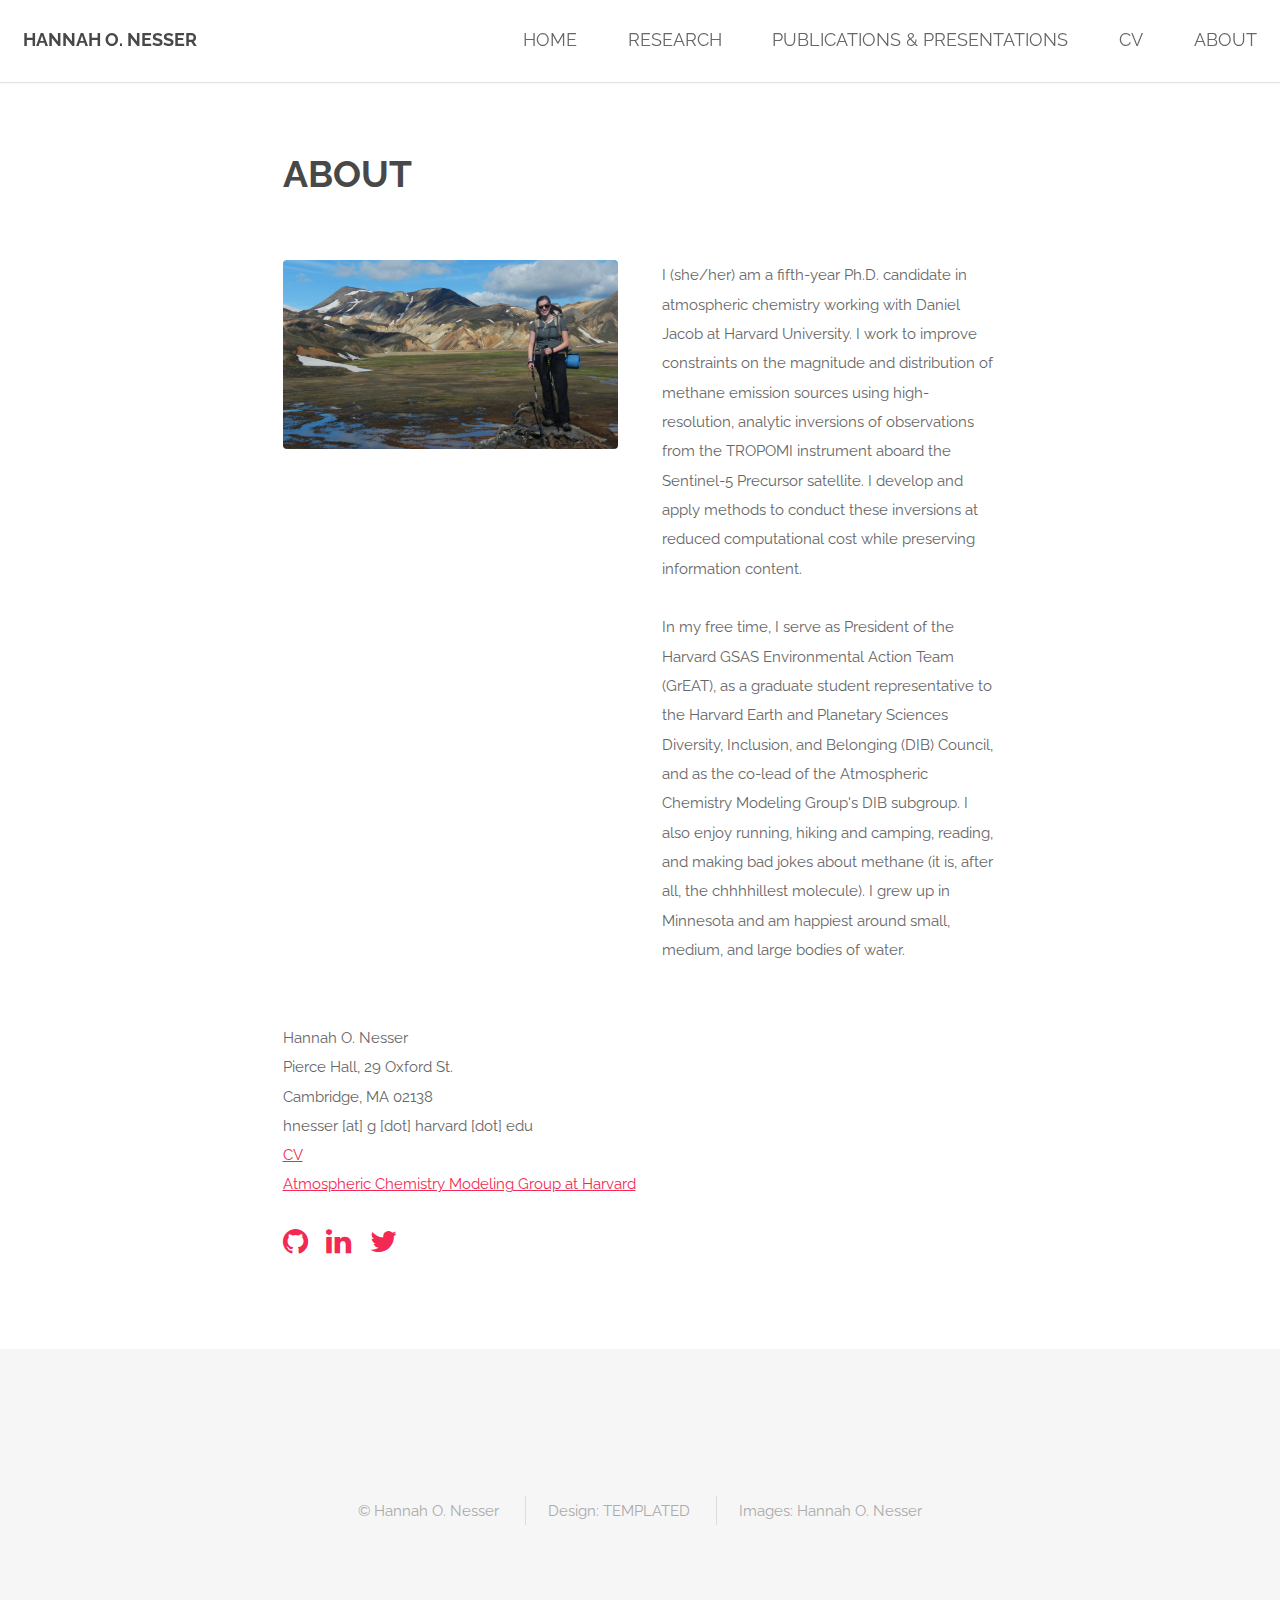
==== commit 9dd71fb3: "Updating publication and presentation list" ====
--- a/about.html
+++ b/about.html
@@ -46,7 +46,7 @@
                   </div>
                 </div>
                 <div class="6u$ 12u$(medium)">
-                  <p>I (she/her) am a fourth-year Ph.D. candidate in atmospheric chemistry working with Daniel Jacob at Harvard University. I work to improve constraints on the magnitude and distribution of methane emission sources using high-resolution, analytic inversions of observations from the TROPOMI instrument aboard the Sentinel-5 Precursor satellite. I develop and apply methods to conduct these inversions at reduced computational cost while preserving information content.</p>
+                  <p>I (she/her) am a fifth-year Ph.D. candidate in atmospheric chemistry working with Daniel Jacob at Harvard University. I work to improve constraints on the magnitude and distribution of methane emission sources using high-resolution, analytic inversions of observations from the TROPOMI instrument aboard the Sentinel-5 Precursor satellite. I develop and apply methods to conduct these inversions at reduced computational cost while preserving information content.</p>
                   <p>In my free time, I serve as President of the Harvard GSAS Environmental Action Team (GrEAT), as a graduate student representative to the Harvard Earth and Planetary Sciences Diversity, Inclusion, and Belonging (DIB) Council, and as the co-lead of the Atmospheric Chemistry Modeling Group's DIB subgroup. I also enjoy running, hiking and camping, reading, and making bad jokes about methane (it is, after all, the chhhhillest molecule). I grew up in Minnesota and am happiest around small, medium, and large bodies of water.</p>
                 </div>
               </div>
@@ -58,7 +58,7 @@
                 <br>Pierce Hall, 29 Oxford St.
                 <br>Cambridge, MA 02138
                 <br>hnesser [at] g [dot] harvard [dot] edu
-                <br><a href="other/CV_August_2021.pdf">CV</a>
+                <br><a href="other/CV_February_2022.pdf">CV</a>
                 <br><a href="http://acmg.seas.harvard.edu/">Atmospheric Chemistry Modeling Group at Harvard</a>
                 <br><br>
                 <ul class="icons">
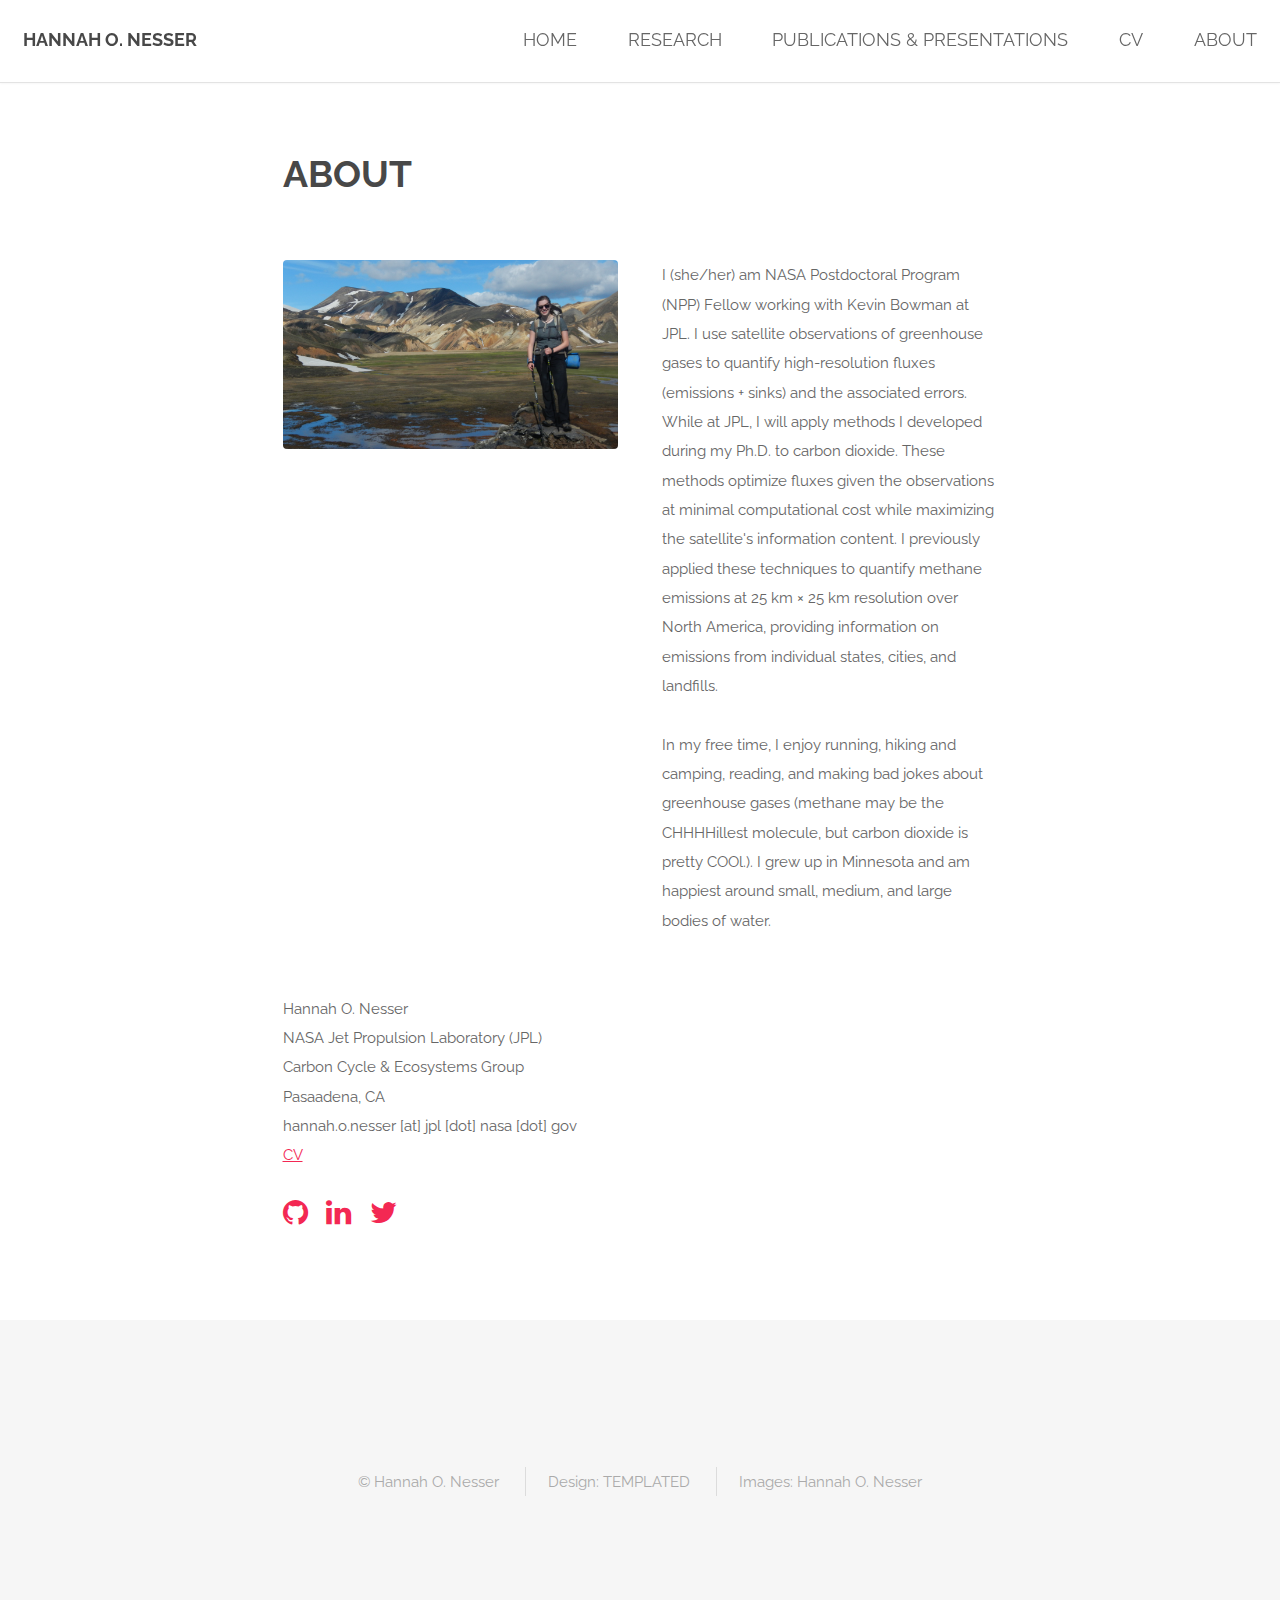
==== commit 318342dd: "Overhaul after several yeaars of no updates" ====
--- a/about.html
+++ b/about.html
@@ -46,8 +46,8 @@
                   </div>
                 </div>
                 <div class="6u$ 12u$(medium)">
-                  <p>I (she/her) am a fifth-year Ph.D. candidate in atmospheric chemistry working with Daniel Jacob at Harvard University. I work to improve constraints on the magnitude and distribution of methane emission sources using high-resolution, analytic inversions of observations from the TROPOMI instrument aboard the Sentinel-5 Precursor satellite. I develop and apply methods to conduct these inversions at reduced computational cost while preserving information content.</p>
-                  <p>In my free time, I serve as President of the Harvard GSAS Environmental Action Team (GrEAT), as a graduate student representative to the Harvard Earth and Planetary Sciences Diversity, Inclusion, and Belonging (DIB) Council, and as the co-lead of the Atmospheric Chemistry Modeling Group's DIB subgroup. I also enjoy running, hiking and camping, reading, and making bad jokes about methane (it is, after all, the chhhhillest molecule). I grew up in Minnesota and am happiest around small, medium, and large bodies of water.</p>
+                  <p>I (she/her) am NASA Postdoctoral Program (NPP) Fellow working with Kevin Bowman at JPL. I use satellite observations of greenhouse gases to quantify high-resolution fluxes (emissions + sinks) and the associated errors. While at JPL, I will apply methods I developed during my Ph.D. to carbon dioxide. These methods optimize fluxes given the observations at minimal computational cost while maximizing the satellite's information content. I previously applied these techniques to quantify methane emissions at 25 km &times; 25 km resolution over North America, providing information on emissions from individual states, cities, and landfills.</p>
+                  <p>In my free time, I enjoy running, hiking and camping, reading, and making bad jokes about greenhouse gases (methane may be the CHHHHillest molecule, but carbon dioxide is pretty COOl.). I grew up in Minnesota and am happiest around small, medium, and large bodies of water.</p>
                 </div>
               </div>
             </div>
@@ -55,11 +55,11 @@
 
           <div class="container">
                 <br>Hannah O. Nesser
-                <br>Pierce Hall, 29 Oxford St.
-                <br>Cambridge, MA 02138
-                <br>hnesser [at] g [dot] harvard [dot] edu
-                <br><a href="other/CV_February_2022.pdf">CV</a>
-                <br><a href="http://acmg.seas.harvard.edu/">Atmospheric Chemistry Modeling Group at Harvard</a>
+                <br>NASA Jet Propulsion Laboratory (JPL)
+                <br>Carbon Cycle & Ecosystems Group
+                <br>Pasaadena, CA
+                <br>hannah.o.nesser [at] jpl [dot] nasa [dot] gov
+                <br><a href="other/CV_July_2023.pdf">CV</a>
                 <br><br>
                 <ul class="icons">
                   <li><a href="https://github.com/hannahnesser" class="icon fa-github"></a></li>
--- a/assets/css/main.css
+++ b/assets/css/main.css
@@ -213,6 +213,14 @@
 			width: 90% !important;
 		}
 
+	}
+
+/* New grid */
+
+	.grid {
+	  display: grid;
+	  gap: 1rem;
+	  grid-template-columns: repeat(auto-fit, minmax(200px, 1fr));
 	}
 
 /* Grid */
@@ -1814,15 +1822,22 @@
 		color: #ffffff !important;
 		border: 0;
 		cursor: pointer;
-		display: inline-block;
+/*		display: inline-block;*/
 		font-weight: 700;
-		height: 3.15em;
-		line-height: 3.25em;
+/*		height: 3.15em;*/
+		line-height: 5em;
+/*		margin: auto;*/
 		padding: 0 2.2em;
 		text-align: center;
 		text-decoration: none;
 		text-transform: uppercase;
 		white-space: nowrap;
+		display: flex;
+		height: 100%;
+		width: 100%;
+		flex-direction: row;
+		justify-content: center;
+		align-items: center;
 	}
 
 		input[type="submit"]:hover,
@@ -1862,9 +1877,16 @@
 		input[type="button"].fit,
 		button.fit,
 		.button.fit {
-			display: block;
-			margin: 0 0 1em 0;
-			width: 100%;
+			aspect-ratio: 1/1;
+			flex: 1 0 auto;
+			align-items: center;
+			justify-content: center;
+/*    		text-align: center;*/
+		}
+
+		.button.fit > img {
+			max-width: 80%;
+			max-height: 80%;
 		}
 
 		input[type="submit"].small,
@@ -2955,15 +2977,26 @@
 			background-color: transparent;
 			border: 0;
 			box-shadow: none;
-			height: 3.25em;
+/*			height: 3.25em;
 			line-height: 3.25em;
 			position: absolute;
+*/			font-size: 1.25em;
+			height: 4.5em;
+			left: 0;
+			line-height: 4.4em;
+			position: absolute;
+			text-transform: uppercase;
+			top: 0;
+			width: 100%;
+			z-index: 10000;
+			z-index: 10001;
+
 		}
 
 			#header.alt h1 {
 				color: #ffffff;
-				left: 2.5em;
-				top: 2em;
+/*				left: 2.5em;*/
+/*				top: 2em;*/
 			}
 
 				#header.alt h1 a {
@@ -2971,8 +3004,8 @@
 				}
 
 			#header.alt nav {
-				right: 2em;
-				top: 2em;
+/*				right: 2em;*/
+/*				top: 2em;*/
 			}
 
 				#header.alt nav a {
@@ -3029,8 +3062,16 @@
 
 		}
 
-.notbold {
+.years {
 	font-weight: normal;
+	text-transform: none;
+}
+
+.location {
+	font-weight: normal;
+	text-transform: none;
+	text-align: right;
+	float: right;
 }
 
 /* Menu */
@@ -3206,6 +3247,11 @@
 		background-position: center top;
 		background-size: cover;
 		line-height: 1.75;
+		height: 100vh;
+		display: flex;
+		flex-direction: column;
+		justify-content: center;
+		align-items: center;
 		text-align: center;
 	}
 
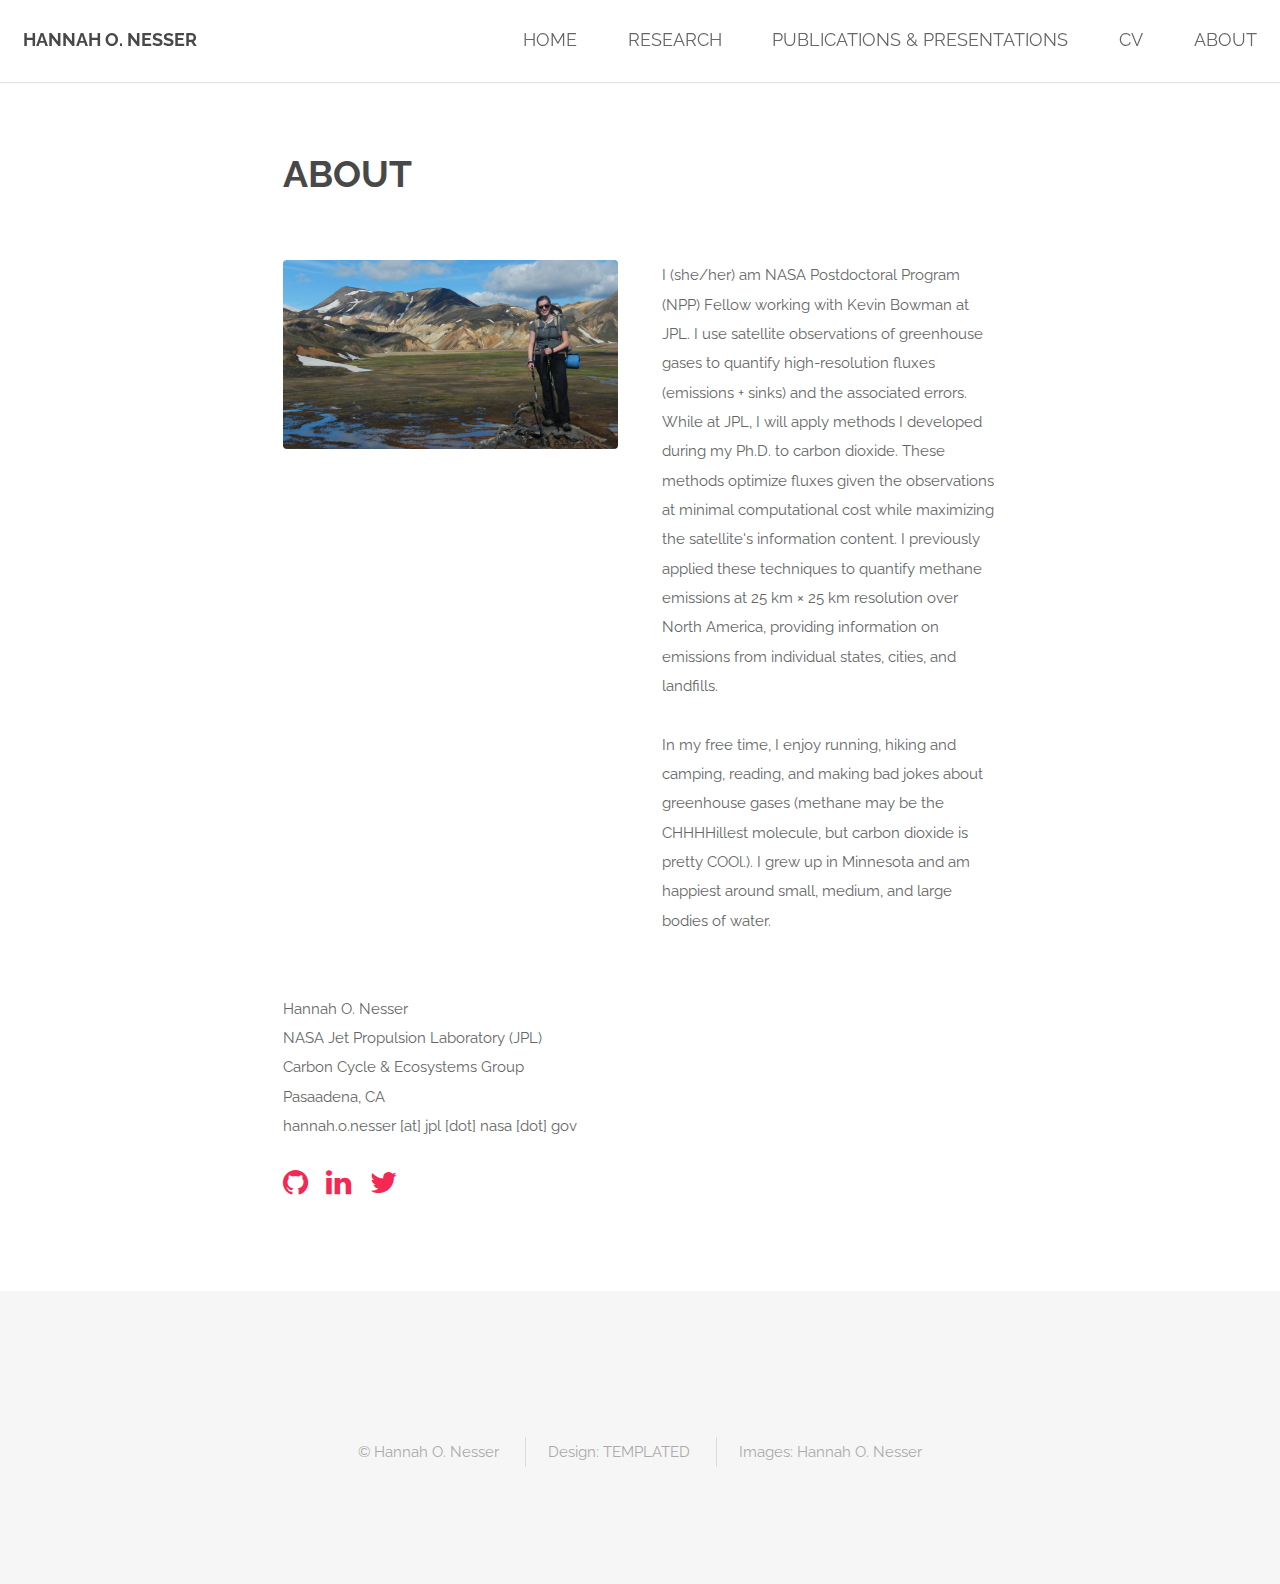
==== commit b7943b12: "Removing pdf CV link temporarily" ====
--- a/about.html
+++ b/about.html
@@ -59,7 +59,7 @@
                 <br>Carbon Cycle & Ecosystems Group
                 <br>Pasaadena, CA
                 <br>hannah.o.nesser [at] jpl [dot] nasa [dot] gov
-                <br><a href="other/CV_July_2023.pdf">CV</a>
+                <!-- <br><a href="other/CV_July_2023.pdf">CV</a> -->
                 <br><br>
                 <ul class="icons">
                   <li><a href="https://github.com/hannahnesser" class="icon fa-github"></a></li>
